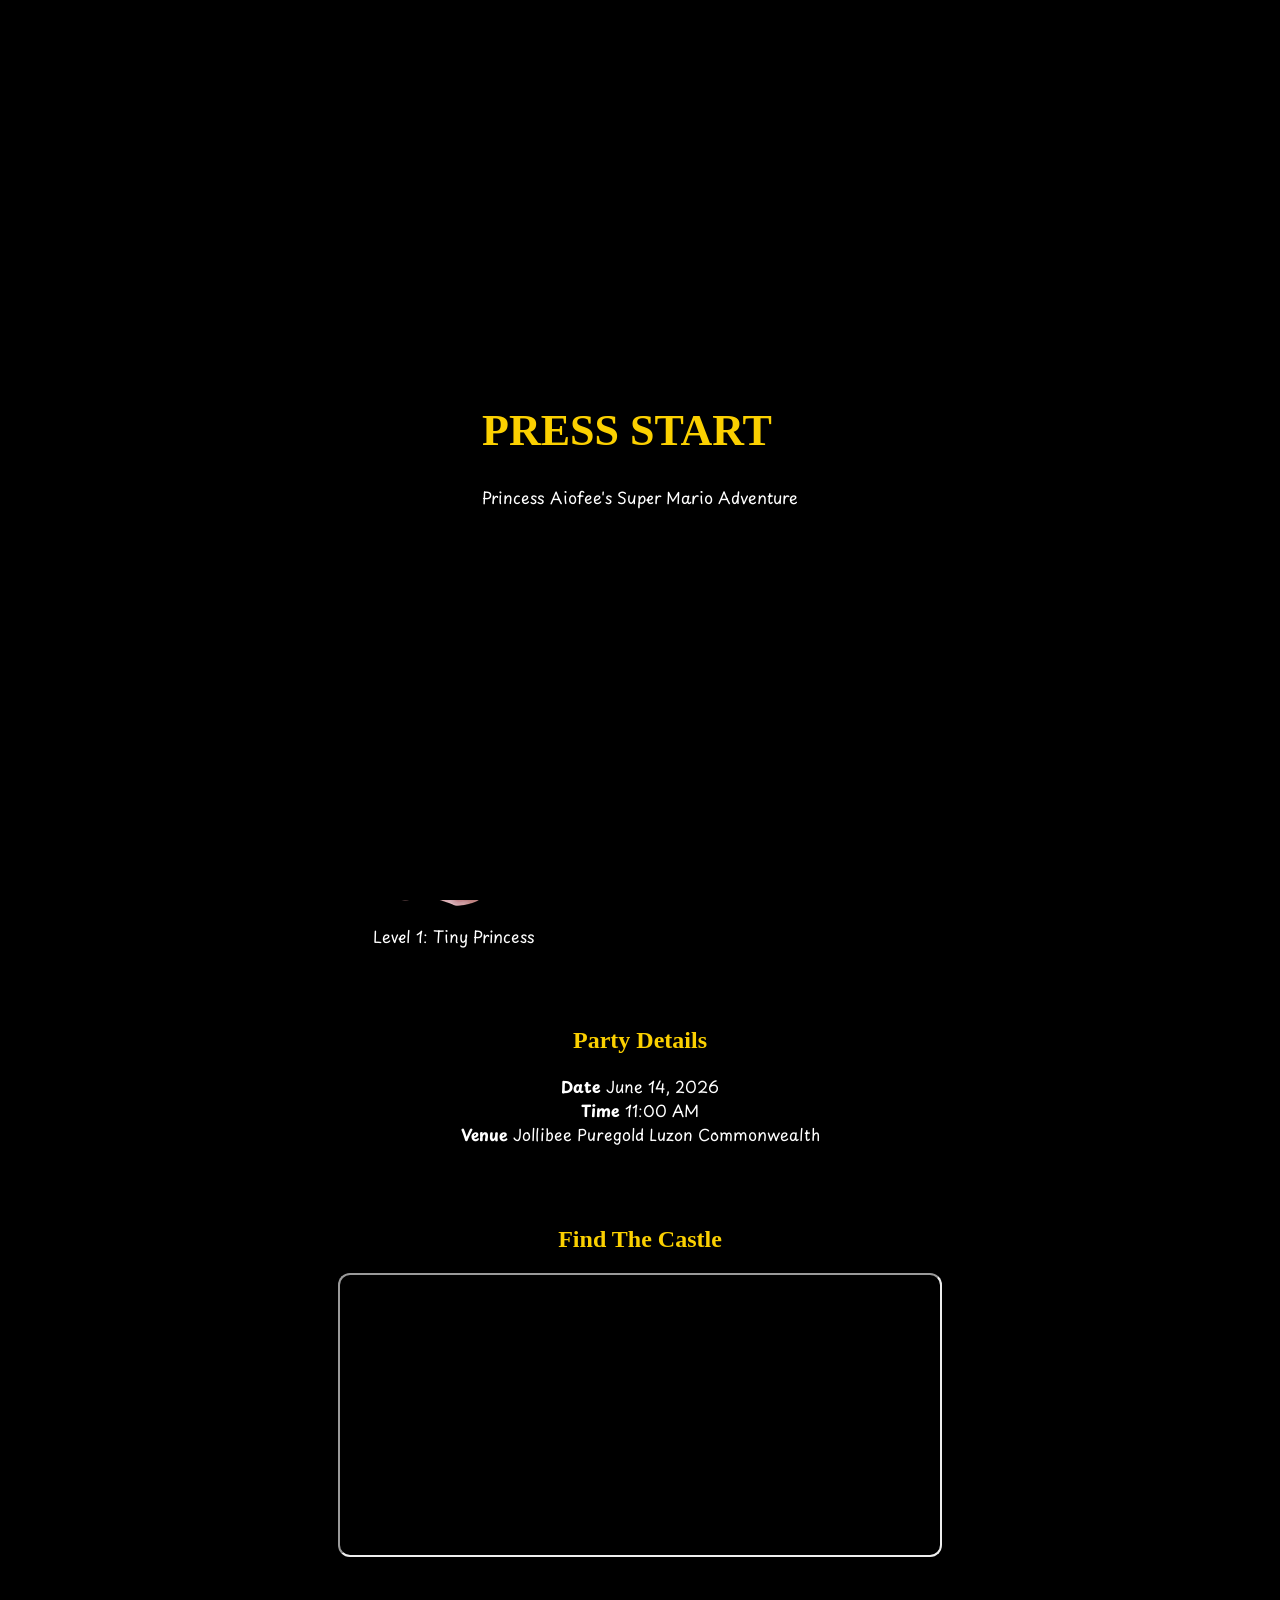
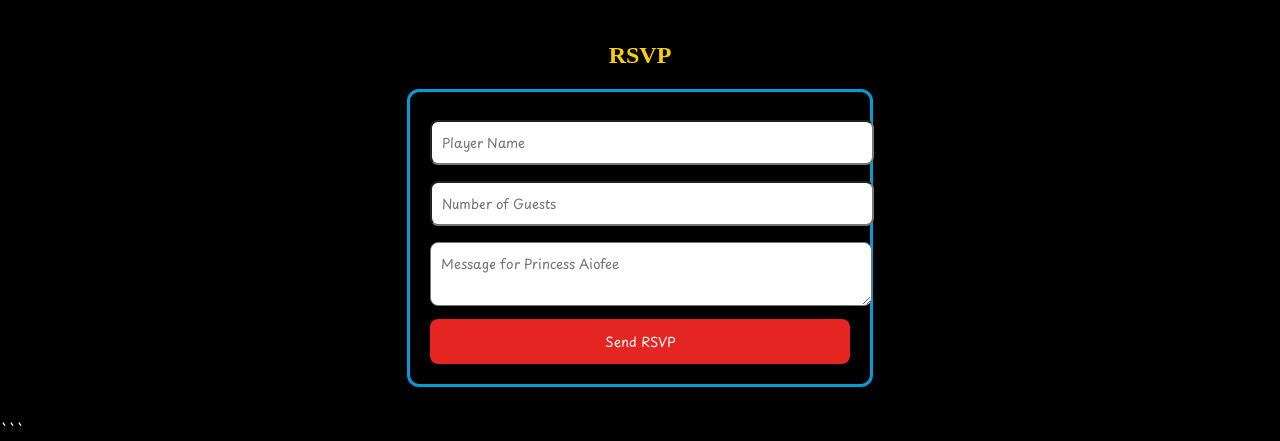
==== index.html @ c80fc833 "Update index.html" ====
<!DOCTYPE html>
<html lang="en">
<head>
  <meta charset="UTF-8" />
  <meta name="viewport" content="width=device-width, initial-scale=1.0" />

  <title>Princess Aiofee Turns 7 | Super Mario Party</title>

  <!-- Mario Font -->
  <link href="https://fonts.cdnfonts.com/css/new-super-mario-font-u" rel="stylesheet">

  <!-- Fun Readable Font -->
  <link href="https://fonts.googleapis.com/css2?family=Playpen+Sans:wght@300;400;500;600;700&display=swap" rel="stylesheet">

  <!-- Main CSS -->
  <link rel="stylesheet" href="style.css">

  <!-- Confetti -->
  <script src="https://cdn.jsdelivr.net/npm/canvas-confetti@1.9.3/dist/confetti.browser.min.js"></script>
</head>

<body>

  <!-- ===================================================== -->
  <!-- PRESS START SCREEN -->
  <!-- ===================================================== -->

  <div id="startScreen">

    <div class="start-container">

      <h1 class="start-title">
        PRESS START
      </h1>

      <p class="start-subtitle">
        Princess Aiofee's Super Mario Adventure
      </p>

    </div>

  </div>

  <!-- ===================================================== -->
  <!-- VIDEO BACKGROUND -->
  <!-- ===================================================== -->

  <video
    id="bgVideo"
    autoplay
    muted
    loop
    playsinline
  >
    <source src="assets/Intro.mp4" type="video/mp4">
  </video>

  <div class="overlay"></div>

  <!-- ===================================================== -->
  <!-- HERO -->
  <!-- ===================================================== -->

  <header class="hero">

    <!-- STICKER -->

    <div class="hero-sticker-wrapper">

      <img
        src="assets/mybirthday.png"
        alt="Princess Aiofee Birthday Sticker"
        class="hero-sticker"
      >

    </div>

    <!-- CONTENT -->

    <div class="hero-content">

      <h1 class="mario-title">

        <span class="title-line">

          <span class="m-red">Princess</span>
          <span class="m-blue">Aiofee</span>
          <span class="m-yellow">is turning</span>

        </span>

        <span class="level-number">7</span>

      </h1>

      <p class="hero-text">
        Another castle? Nope, just another amazing level-up!

        Aiofee is turning 7 and we are throwing a Super Mario celebration.

        Join us as we jump into the fun, collect power-ups, defeat boredom,
        and create unforgettable memories.

        Let's-a-go!
      </p>

    </div>

  </header>

  <!-- ===================================================== -->
  <!-- GALLERY -->
  <!-- ===================================================== -->

  <section class="gallery">

    <h2 class="section-title">
      Princess Aiofee Over the Years
    </h2>

    <div class="image-row">

      <div class="card">

        <img
          src="assets/baby-level.png"
          alt="Baby Aiofee"
        >

        <div class="card-label">
          Level 1: Tiny Princess
        </div>

      </div>

      <div class="card">

        <img
          src="assets/child-level.png"
          alt="Adventure Girl Aiofee"
        >

        <div class="card-label">
          Level 4: Adventure Girl
        </div>

      </div>

      <div class="card">

        <img
          src="assets/princess-level.png"
          alt="Princess Aiofee"
        >

        <div class="card-label">
          Level 7: Princess Aio
        </div>

      </div>

    </div>

  </section>

  <!-- ===================================================== -->
  <!-- DETAILS -->
  <!-- ===================================================== -->

  <section class="details">

    <h2 class="section-title">
      Party Details
    </h2>

    <div class="details-card">

      <div class="detail-item">
        <strong>Date</strong>
        <span>June 14, 2026</span>
      </div>

      <div class="detail-item">
        <strong>Time</strong>
        <span>11:00 AM</span>
      </div>

      <div class="detail-item">
        <strong>Venue</strong>
        <span>Jollibee Puregold Luzon Commonwealth</span>
      </div>

    </div>

  </section>

  <!-- ===================================================== -->
  <!-- MAP -->
  <!-- ===================================================== -->

  <section class="map">

    <h2 class="section-title">
      Find The Castle
    </h2>

    <div class="map-wrapper">

      <iframe
        src="https://www.google.com/maps?q=Jollibee%20Puregold%20Luzon%20Commonwealth&output=embed"
        loading="lazy"
        allowfullscreen
      ></iframe>

    </div>

  </section>

  <!-- ===================================================== -->
  <!-- RSVP -->
  <!-- ===================================================== -->

  <section
    class="rsvp"
    id="rsvpSection"
  >

    <h2 class="section-title">
      RSVP
    </h2>

    <!-- LOCK SCREEN -->

    <div
      id="rsvpLock"
      class="rsvp-lock"
    >

      <div class="lock-title">
        LEVEL LOCKED
      </div>

      <p>
        Reach this level to unlock RSVP.
      </p>

    </div>

    <!-- FORM -->

    <div
      id="rsvpForm"
      class="rsvp-form hidden"
    >

      <input
        type="text"
        placeholder="Player Name"
      >

      <input
        type="number"
        placeholder="Number of Guests"
      >

      <textarea
        placeholder="Message for Princess Aiofee"
      ></textarea>

      <button onclick="submitRSVP()">
        Send RSVP
      </button>

    </div>

    <!-- SUCCESS -->

    <div
      id="victoryScreen"
      class="victory hidden"
    >

      <h3>
        LEVEL COMPLETE!
      </h3>

      <p>
        Thank you for your RSVP.
      </p>

      <p>
        Princess Aiofee can't wait to celebrate with you.
      </p>

    </div>

  </section>

  <!-- ===================================================== -->
  <!-- AUDIO -->
  <!-- ===================================================== -->

  <audio
    id="fanfare"
    preload="auto"
  >
    <source
      src="assets/fanfare_super_mario.mp3"
      type="audio/mpeg"
    >
  </audio>

  <!-- ===================================================== -->
  <!-- SCRIPT -->
  <!-- ===================================================== -->

  <script src="script.js"></script>

</body>
</html>
```
---- style.css ----
:root {
  --red:#E52521;
  --blue:#049CD8;
  --yellow:#FBD000;
  --green:#43B047;
  --black:#000;
}

/* GLOBAL */
body {
  margin: 0;
  font-family: 'Playpen Sans', sans-serif;
  color: white;
  background: black;
}

/* VIDEO */
#bgVideo {
  position: fixed;
  width: 100%;
  height: 100%;
  object-fit: cover;
  z-index: -2;
}

.overlay {
  position: fixed;
  inset: 0;
  background: rgba(0,0,0,0.45);
  z-index: -1;
}

/* =========================
   PRESS START
========================= */
#startScreen {
  position: fixed;
  inset: 0;
  background: black;
  display: flex;
  justify-content: center;
  align-items: center;
  z-index: 9999;
}

#startScreen h1 {
  font-family: 'New Super Mario Font U';
  color: var(--yellow);
  font-size: 44px;
  animation: blink 1s infinite;
}

@keyframes blink {
  50% { opacity: 0.3; }
}

#startScreen.hide {
  animation: fadeOut 0.8s forwards;
}

@keyframes fadeOut {
  to { opacity: 0; visibility: hidden; }
}

/* =========================
   HERO
========================= */
.hero {
  display: flex;
  justify-content: center;
  align-items: center;
  gap: 30px;
  padding: 40px 20px;
  opacity: 0;
}

/* Nintendo-style logo drop */
.hero.show {
  animation: nintendoDrop 1.1s ease-out forwards;
}

@keyframes nintendoDrop {
  0% {
    opacity: 0;
    transform: translateY(-120px) scale(0.7);
  }
  60% {
    opacity: 1;
    transform: translateY(10px) scale(1.05);
  }
  80% {
    transform: translateY(-5px) scale(0.98);
  }
  100% {
    opacity: 1;
    transform: translateY(0) scale(1);
  }
}

.hero-sticker {
  width: 320px;
  max-width: 90%;
  animation: float 3s infinite ease-in-out;
}

@keyframes float {
  50% { transform: translateY(-10px); }
}

.hero-content {
  max-width: 600px;
}

/* =========================
   TITLE
========================= */
.mario-title {
  font-family: 'New Super Mario Font U';
  text-align: center;
}

.title-line {
  display: block;
  font-size: 44px;
}

.level-number {
  display: block;
  font-size: 72px;
  color: var(--yellow);
  text-shadow: 3px 3px 0 #000;

  opacity: 0;
  transform: translateY(20px) scale(0.5);
}

.level-number.show {
  animation: coinJump 0.9s forwards;
}

@keyframes coinJump {
  0% { opacity:0; transform:translateY(30px) scale(0.5); }
  40% { opacity:1; transform:translateY(-25px) scale(1.3); }
  70% { transform:translateY(5px) scale(0.95); }
  100% { transform:translateY(0) scale(1); opacity:1; }
}

/* =========================
   TEXT
========================= */
.hero-text {
  background: rgba(0,0,0,0.4);
  padding: 15px;
  border-radius: 12px;
  border: 3px solid var(--blue);
}

/* =========================
   GALLERY
========================= */
.gallery {
  text-align: center;
  padding: 30px 15px;
}

.section-title {
  font-family: 'New Super Mario Font U';
  color: var(--yellow);
  font-size: 24px;
}

.image-row {
  display: flex;
  justify-content: center;
  gap: 15px;
  flex-wrap: wrap;
}

.card img {
  width: 220px;
  border-radius: 12px;
  box-shadow: 4px 4px 0 #000;
}

/* =========================
   SECTIONS
========================= */
.details, .map, .rsvp {
  text-align: center;
  padding: 30px 15px;
}

.map iframe {
  width: 100%;
  max-width: 600px;
  height: 280px;
  border-radius: 12px;
}

/* =========================
   RSVP
========================= */
.rsvp-lock,
.rsvp-form,
.victory {
  max-width: 420px;
  margin: auto;
  padding: 20px;
  border-radius: 12px;
}

.rsvp-lock {
  background: #000;
  border: 3px solid var(--red);
  font-family: 'New Super Mario Font U';
}

.rsvp-form {
  background: rgba(0,0,0,0.5);
  border: 3px solid var(--blue);
}

.rsvp-form input,
.rsvp-form textarea {
  width: 100%;
  margin: 8px 0;
  padding: 10px;
  border-radius: 8px;
  font-family: 'Playpen Sans';
}

.rsvp-form button {
  background: var(--red);
  color: white;
  border: none;
  padding: 12px;
  width: 100%;
  border-radius: 8px;
  font-family: 'Playpen Sans';
}

.hidden {
  display: none;
}

/* =========================
   MOBILE
========================= */
@media (max-width: 768px) {
  .hero {
    flex-direction: column;
    text-align: center;
  }

  .title-line {
    font-size: 28px;
  }

  .level-number {
    font-size: 52px;
  }

  .card img {
    width: 180px;
  }
}
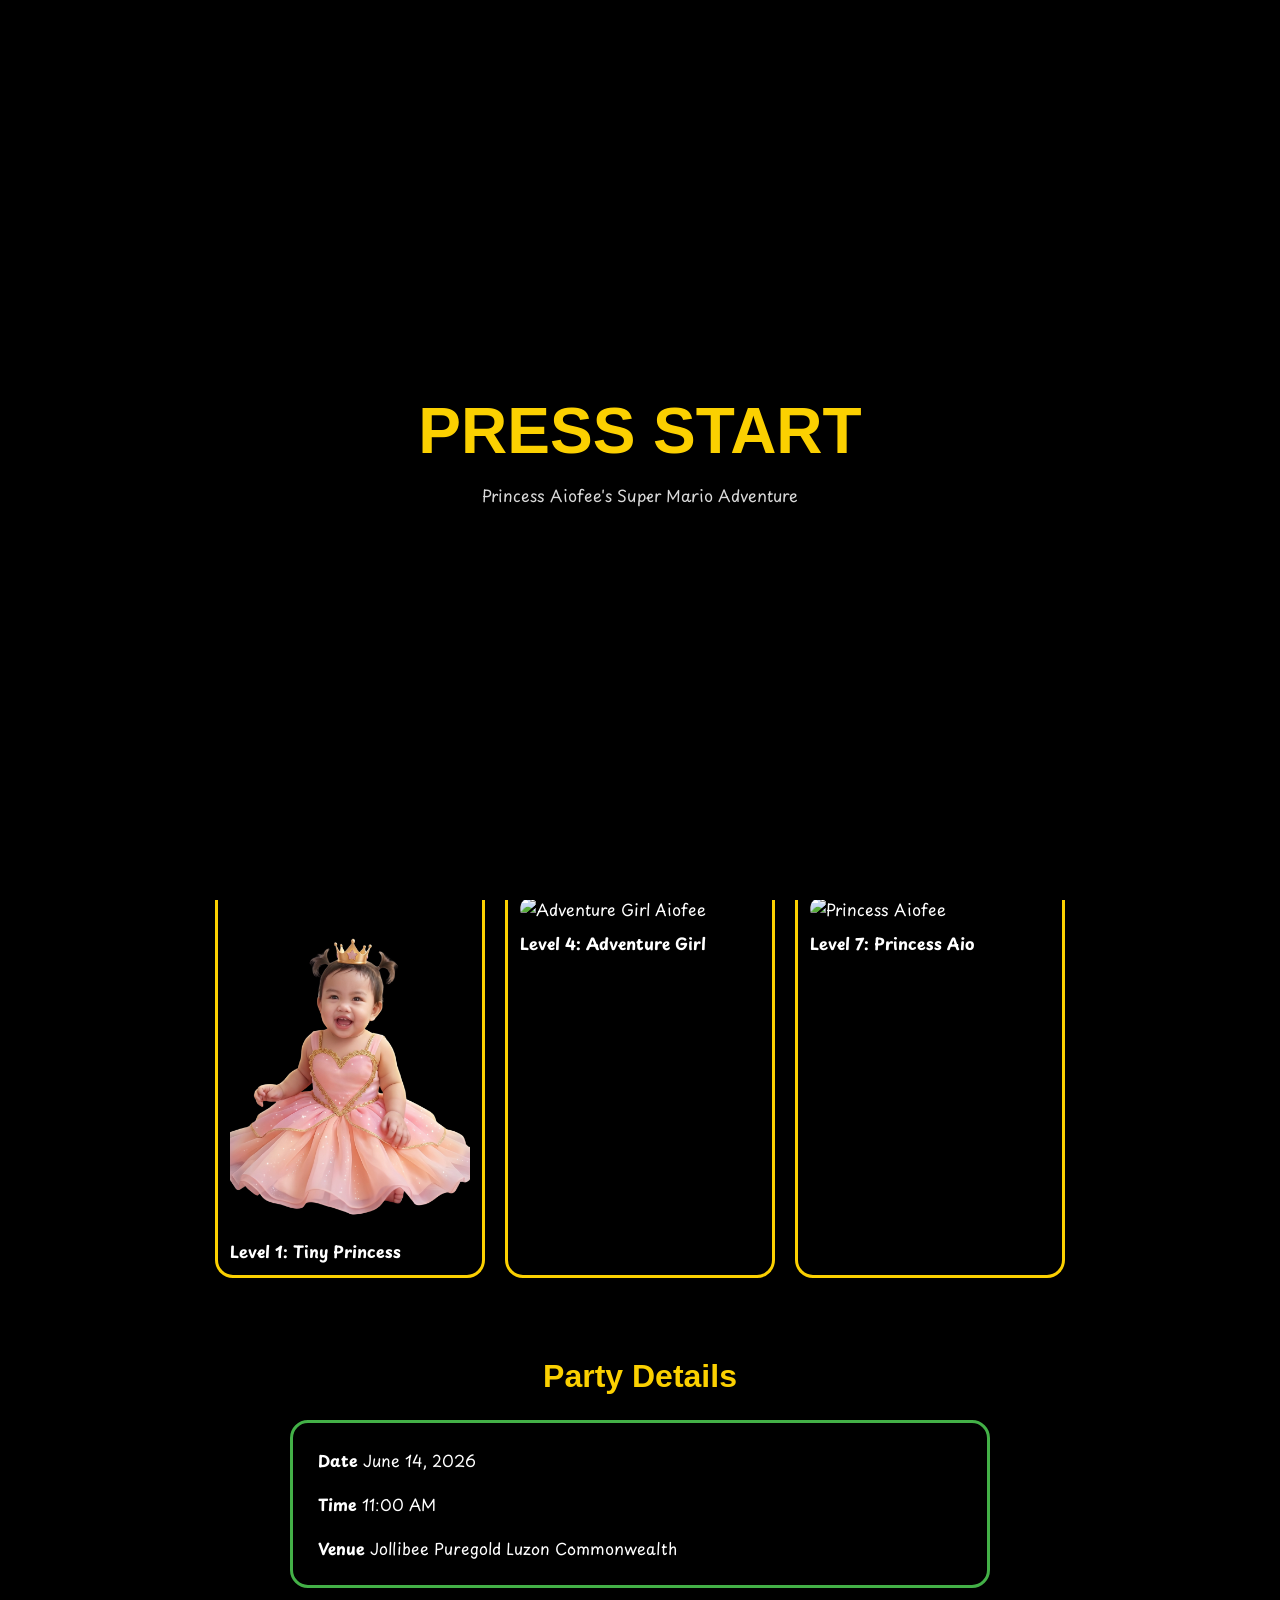
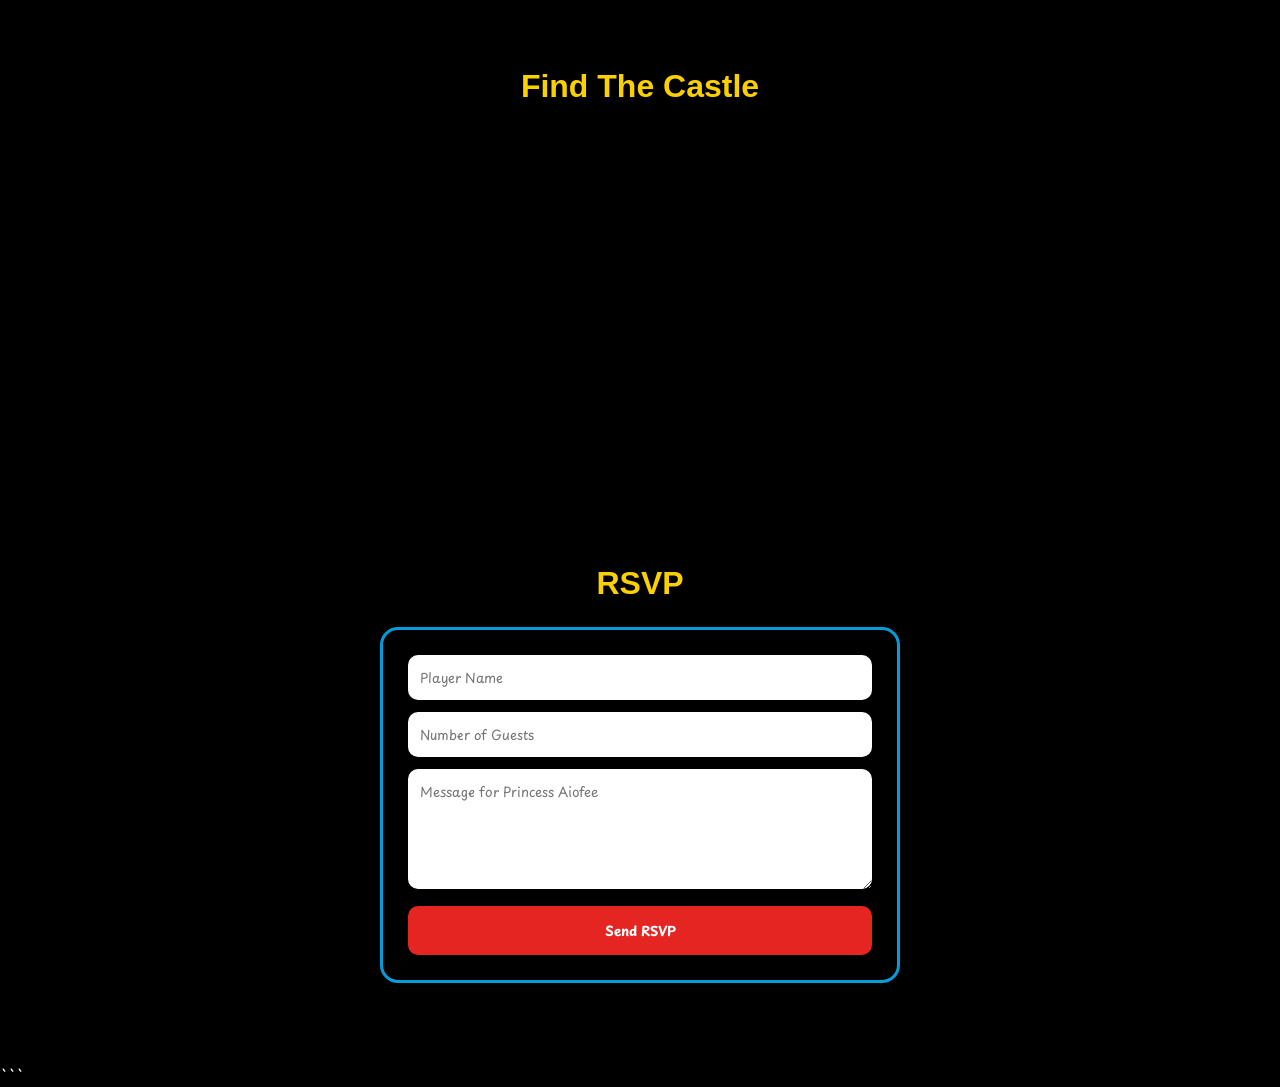
==== commit 1fa8b53e: "Update index.html" ====
--- a/index.html
+++ b/index.html
@@ -300,15 +300,13 @@
   <!-- AUDIO -->
   <!-- ===================================================== -->
 
-  <audio
-    id="fanfare"
-    preload="auto"
-  >
-    <source
-      src="assets/fanfare_super_mario.mp3"
-      type="audio/mpeg"
-    >
-  </audio>
+<audio id="coinSound" preload="auto">
+  <source src="assets/coin.mp3" type="audio/mpeg">
+</audio>
+
+<audio id="fanfare" preload="auto">
+  <source src="assets/fanfare_super_mario.mp3" type="audio/mpeg">
+</audio>
 
   <!-- ===================================================== -->
   <!-- SCRIPT -->
--- a/style.css
+++ b/style.css
@@ -1,266 +1,535 @@
-:root {
+:root{
   --red:#E52521;
   --blue:#049CD8;
   --yellow:#FBD000;
   --green:#43B047;
   --black:#000;
-}
-
-/* GLOBAL */
-body {
-  margin: 0;
-  font-family: 'Playpen Sans', sans-serif;
-  color: white;
-  background: black;
-}
-
-/* VIDEO */
-#bgVideo {
-  position: fixed;
-  width: 100%;
-  height: 100%;
-  object-fit: cover;
-  z-index: -2;
-}
-
-.overlay {
-  position: fixed;
-  inset: 0;
-  background: rgba(0,0,0,0.45);
-  z-index: -1;
-}
-
-/* =========================
+  --white:#fff;
+}
+
+/* =====================================
+   GLOBAL
+===================================== */
+
+*{
+  margin:0;
+  padding:0;
+  box-sizing:border-box;
+}
+
+html{
+  scroll-behavior:smooth;
+}
+
+body{
+  font-family:'Playpen Sans',sans-serif;
+  color:white;
+  background:black;
+  overflow-x:hidden;
+  min-height:100vh;
+}
+
+/* =====================================
+   VIDEO BACKGROUND
+===================================== */
+
+#bgVideo{
+  position:fixed;
+  inset:0;
+  width:100%;
+  height:100%;
+  object-fit:cover;
+  z-index:-3;
+}
+
+.overlay{
+  position:fixed;
+  inset:0;
+  background:rgba(0,0,0,.50);
+  z-index:-2;
+}
+
+/* =====================================
    PRESS START
-========================= */
-#startScreen {
-  position: fixed;
-  inset: 0;
-  background: black;
-  display: flex;
-  justify-content: center;
-  align-items: center;
-  z-index: 9999;
-}
-
-#startScreen h1 {
-  font-family: 'New Super Mario Font U';
-  color: var(--yellow);
-  font-size: 44px;
-  animation: blink 1s infinite;
-}
-
-@keyframes blink {
-  50% { opacity: 0.3; }
-}
-
-#startScreen.hide {
-  animation: fadeOut 0.8s forwards;
-}
-
-@keyframes fadeOut {
-  to { opacity: 0; visibility: hidden; }
-}
-
-/* =========================
+===================================== */
+
+#startScreen{
+  position:fixed;
+  inset:0;
+  background:black;
+  display:flex;
+  justify-content:center;
+  align-items:center;
+  text-align:center;
+  z-index:99999;
+  cursor:pointer;
+}
+
+.start-container{
+  padding:20px;
+}
+
+.start-title{
+  font-family:'New Super Mario Font U',sans-serif;
+  font-size:4rem;
+  color:var(--yellow);
+
+  text-shadow:
+    4px 4px 0 black,
+    8px 8px 0 rgba(0,0,0,.25);
+
+  animation:blink 1s infinite;
+}
+
+.start-subtitle{
+  margin-top:15px;
+  opacity:.85;
+}
+
+@keyframes blink{
+  50%{
+    opacity:.35;
+  }
+}
+
+#startScreen.hide{
+  animation:fadeOut .8s forwards;
+}
+
+@keyframes fadeOut{
+  to{
+    opacity:0;
+    visibility:hidden;
+  }
+}
+
+/* =====================================
    HERO
-========================= */
-.hero {
-  display: flex;
-  justify-content: center;
-  align-items: center;
-  gap: 30px;
-  padding: 40px 20px;
-  opacity: 0;
-}
-
-/* Nintendo-style logo drop */
-.hero.show {
-  animation: nintendoDrop 1.1s ease-out forwards;
-}
-
-@keyframes nintendoDrop {
-  0% {
-    opacity: 0;
-    transform: translateY(-120px) scale(0.7);
-  }
-  60% {
-    opacity: 1;
-    transform: translateY(10px) scale(1.05);
-  }
-  80% {
-    transform: translateY(-5px) scale(0.98);
-  }
-  100% {
-    opacity: 1;
-    transform: translateY(0) scale(1);
-  }
-}
-
-.hero-sticker {
-  width: 320px;
-  max-width: 90%;
-  animation: float 3s infinite ease-in-out;
-}
-
-@keyframes float {
-  50% { transform: translateY(-10px); }
-}
-
-.hero-content {
-  max-width: 600px;
-}
-
-/* =========================
+===================================== */
+
+.hero{
+  max-width:1200px;
+  margin:auto;
+
+  display:flex;
+  align-items:center;
+  justify-content:center;
+
+  gap:20px;
+
+  min-height:90vh;
+
+  padding:20px 20px 0;
+
+  opacity:0;
+}
+
+.hero.show{
+  animation:nintendoDrop 1.2s ease-out forwards;
+}
+
+@keyframes nintendoDrop{
+
+  0%{
+    opacity:0;
+    transform:translateY(-120px) scale(.7);
+  }
+
+  60%{
+    opacity:1;
+    transform:translateY(15px) scale(1.05);
+  }
+
+  80%{
+    transform:translateY(-5px) scale(.98);
+  }
+
+  100%{
+    opacity:1;
+    transform:translateY(0) scale(1);
+  }
+}
+
+.hero-sticker-wrapper{
+  flex:1;
+  display:flex;
+  justify-content:center;
+}
+
+.hero-sticker{
+  width:500px;
+  max-width:95%;
+  display:block;
+
+  animation:float 3s ease-in-out infinite;
+}
+
+@keyframes float{
+  50%{
+    transform:translateY(-12px);
+  }
+}
+
+.hero-content{
+  flex:1;
+  max-width:650px;
+}
+
+/* =====================================
    TITLE
-========================= */
-.mario-title {
-  font-family: 'New Super Mario Font U';
-  text-align: center;
-}
-
-.title-line {
-  display: block;
-  font-size: 44px;
-}
-
-.level-number {
-  display: block;
-  font-size: 72px;
-  color: var(--yellow);
-  text-shadow: 3px 3px 0 #000;
-
-  opacity: 0;
-  transform: translateY(20px) scale(0.5);
-}
-
-.level-number.show {
-  animation: coinJump 0.9s forwards;
-}
-
-@keyframes coinJump {
-  0% { opacity:0; transform:translateY(30px) scale(0.5); }
-  40% { opacity:1; transform:translateY(-25px) scale(1.3); }
-  70% { transform:translateY(5px) scale(0.95); }
-  100% { transform:translateY(0) scale(1); opacity:1; }
-}
-
-/* =========================
-   TEXT
-========================= */
-.hero-text {
-  background: rgba(0,0,0,0.4);
-  padding: 15px;
-  border-radius: 12px;
-  border: 3px solid var(--blue);
-}
-
-/* =========================
+===================================== */
+
+.mario-title{
+  text-align:center;
+  font-family:'New Super Mario Font U',sans-serif;
+}
+
+.title-line{
+  display:block;
+  font-size:52px;
+  line-height:1.1;
+}
+
+.m-red{
+  color:var(--red);
+
+  text-shadow:
+    3px 3px 0 black,
+    6px 6px 0 rgba(0,0,0,.25);
+}
+
+.m-blue{
+  color:var(--blue);
+
+  text-shadow:
+    3px 3px 0 black,
+    6px 6px 0 rgba(0,0,0,.25);
+}
+
+.m-yellow{
+  color:var(--yellow);
+
+  text-shadow:
+    3px 3px 0 black,
+    6px 6px 0 rgba(0,0,0,.25);
+}
+
+.level-number{
+  display:block;
+
+  font-size:100px;
+
+  color:var(--green);
+
+  text-shadow:
+    4px 4px 0 black,
+    8px 8px 0 rgba(0,0,0,.25);
+
+  opacity:0;
+  transform:translateY(30px) scale(.5);
+}
+
+.level-number.show{
+  animation:coinJump .9s forwards;
+}
+
+@keyframes coinJump{
+
+  0%{
+    opacity:0;
+    transform:translateY(40px) scale(.5);
+  }
+
+  40%{
+    opacity:1;
+    transform:translateY(-35px) scale(1.3);
+  }
+
+  70%{
+    transform:translateY(8px) scale(.95);
+  }
+
+  100%{
+    opacity:1;
+    transform:translateY(0) scale(1);
+  }
+}
+
+/* =====================================
+   HERO TEXT
+===================================== */
+
+.hero-text{
+  margin-top:20px;
+
+  background:rgba(0,0,0,.45);
+
+  border:3px solid var(--blue);
+
+  border-radius:18px;
+
+  padding:20px;
+
+  line-height:1.8;
+  font-size:1.05rem;
+}
+
+/* =====================================
+   SECTION TITLES
+===================================== */
+
+.section-title{
+  font-family:'New Super Mario Font U',sans-serif;
+
+  text-align:center;
+
+  color:var(--yellow);
+
+  font-size:2rem;
+
+  margin-bottom:25px;
+
+  text-shadow:
+    3px 3px 0 black;
+}
+
+/* =====================================
    GALLERY
-========================= */
-.gallery {
-  text-align: center;
-  padding: 30px 15px;
-}
-
-.section-title {
-  font-family: 'New Super Mario Font U';
-  color: var(--yellow);
-  font-size: 24px;
-}
-
-.image-row {
-  display: flex;
-  justify-content: center;
-  gap: 15px;
-  flex-wrap: wrap;
-}
-
-.card img {
-  width: 220px;
-  border-radius: 12px;
-  box-shadow: 4px 4px 0 #000;
-}
-
-/* =========================
-   SECTIONS
-========================= */
-.details, .map, .rsvp {
-  text-align: center;
-  padding: 30px 15px;
-}
-
-.map iframe {
-  width: 100%;
-  max-width: 600px;
-  height: 280px;
-  border-radius: 12px;
-}
-
-/* =========================
+===================================== */
+
+.gallery{
+  padding:10px 20px 40px;
+}
+
+.image-row{
+  display:flex;
+  justify-content:center;
+  gap:20px;
+  flex-wrap:wrap;
+}
+
+.card{
+  background:rgba(0,0,0,.45);
+
+  border:3px solid var(--yellow);
+
+  border-radius:18px;
+
+  padding:12px;
+
+  transition:.3s;
+}
+
+.card:hover{
+  transform:translateY(-6px);
+}
+
+.card img{
+  width:240px;
+  max-width:100%;
+
+  border-radius:12px;
+
+  display:block;
+}
+
+.card-label{
+  margin-top:10px;
+  font-weight:700;
+}
+
+/* =====================================
+   DETAILS
+===================================== */
+
+.details{
+  padding:40px 20px;
+}
+
+.details-card{
+  max-width:700px;
+
+  margin:auto;
+
+  background:rgba(0,0,0,.45);
+
+  border:3px solid var(--green);
+
+  border-radius:18px;
+
+  padding:25px;
+}
+
+.detail-item{
+  margin-bottom:20px;
+}
+
+.detail-item:last-child{
+  margin-bottom:0;
+}
+
+/* =====================================
+   MAP
+===================================== */
+
+.map{
+  padding:40px 20px;
+}
+
+.map-wrapper{
+  max-width:900px;
+  margin:auto;
+}
+
+.map iframe{
+  width:100%;
+  height:350px;
+
+  border:none;
+  border-radius:18px;
+}
+
+/* =====================================
    RSVP
-========================= */
+===================================== */
+
+.rsvp{
+  padding:40px 20px 80px;
+}
+
 .rsvp-lock,
 .rsvp-form,
-.victory {
-  max-width: 420px;
-  margin: auto;
-  padding: 20px;
-  border-radius: 12px;
-}
-
-.rsvp-lock {
-  background: #000;
-  border: 3px solid var(--red);
-  font-family: 'New Super Mario Font U';
-}
-
-.rsvp-form {
-  background: rgba(0,0,0,0.5);
-  border: 3px solid var(--blue);
+.victory{
+
+  max-width:520px;
+
+  margin:auto;
+
+  border-radius:18px;
+
+  padding:25px;
+}
+
+.rsvp-lock{
+  background:rgba(0,0,0,.55);
+
+  border:3px solid var(--red);
+
+  text-align:center;
+
+  font-family:'New Super Mario Font U',sans-serif;
+}
+
+.lock-title{
+  font-size:1.5rem;
+}
+
+.rsvp-form{
+  background:rgba(0,0,0,.55);
+
+  border:3px solid var(--blue);
 }
 
 .rsvp-form input,
-.rsvp-form textarea {
-  width: 100%;
-  margin: 8px 0;
-  padding: 10px;
-  border-radius: 8px;
-  font-family: 'Playpen Sans';
-}
-
-.rsvp-form button {
-  background: var(--red);
-  color: white;
-  border: none;
-  padding: 12px;
-  width: 100%;
-  border-radius: 8px;
-  font-family: 'Playpen Sans';
-}
-
-.hidden {
-  display: none;
-}
-
-/* =========================
+.rsvp-form textarea{
+
+  width:100%;
+
+  margin-bottom:12px;
+
+  padding:12px;
+
+  border:none;
+
+  border-radius:10px;
+
+  font-family:'Playpen Sans',sans-serif;
+}
+
+.rsvp-form textarea{
+  min-height:120px;
+  resize:vertical;
+}
+
+.rsvp-form button{
+
+  width:100%;
+
+  padding:14px;
+
+  border:none;
+
+  border-radius:10px;
+
+  background:var(--red);
+
+  color:white;
+
+  font-family:'Playpen Sans',sans-serif;
+  font-weight:700;
+
+  cursor:pointer;
+
+  transition:.2s;
+}
+
+.rsvp-form button:hover{
+  transform:translateY(-2px);
+}
+
+.victory{
+
+  background:rgba(0,0,0,.55);
+
+  border:3px solid var(--green);
+
+  text-align:center;
+}
+
+.hidden{
+  display:none;
+}
+
+/* =====================================
    MOBILE
-========================= */
-@media (max-width: 768px) {
-  .hero {
-    flex-direction: column;
-    text-align: center;
-  }
-
-  .title-line {
-    font-size: 28px;
-  }
-
-  .level-number {
-    font-size: 52px;
-  }
-
-  .card img {
-    width: 180px;
-  }
-}
+===================================== */
+
+@media (max-width:768px){
+
+  .hero{
+    flex-direction:column;
+    text-align:center;
+
+    min-height:auto;
+
+    padding-top:40px;
+  }
+
+  .hero-sticker{
+    width:320px;
+  }
+
+  .title-line{
+    font-size:32px;
+  }
+
+  .level-number{
+    font-size:70px;
+  }
+
+  .card img{
+    width:180px;
+  }
+
+  .start-title{
+    font-size:2.5rem;
+  }
+
+  .map iframe{
+    height:260px;
+  }
+
+  .hero-text{
+    font-size:.95rem;
+  }
+}
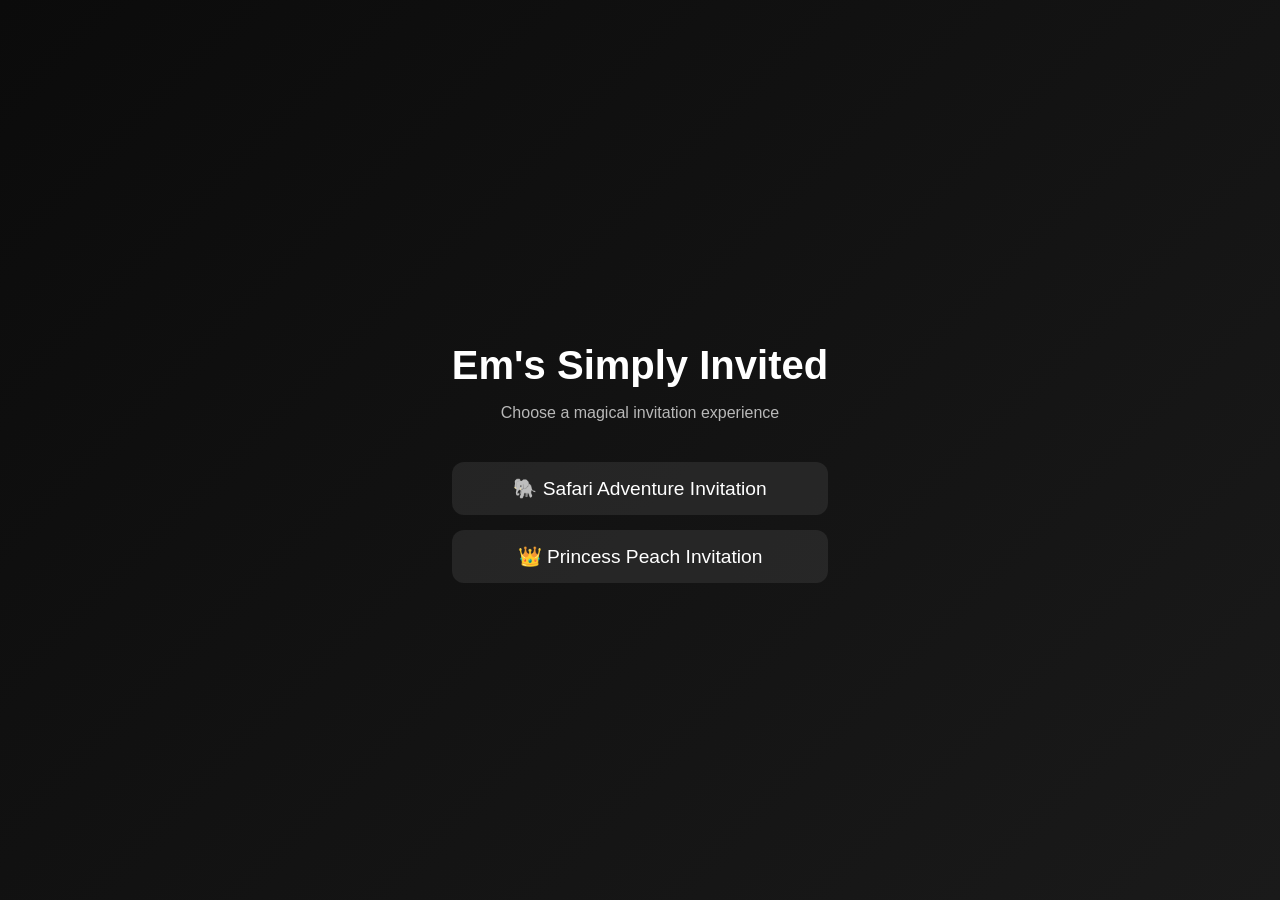
==== commit c955d840: "Update index.html" ====
--- a/index.html
+++ b/index.html
@@ -1,319 +1,83 @@
 <!DOCTYPE html>
 <html lang="en">
 <head>
-  <meta charset="UTF-8" />
-  <meta name="viewport" content="width=device-width, initial-scale=1.0" />
+  <meta charset="UTF-8">
+  <meta name="viewport" content="width=device-width, initial-scale=1.0">
+  <title>Em's Simply Invited</title>
 
-  <title>Princess Aiofee Turns 7 | Super Mario Party</title>
+  <style>
+    body {
+      margin: 0;
+      font-family: Arial;
+      background: linear-gradient(135deg, #0b0b0b, #1a1a1a);
+      color: white;
+      display: flex;
+      justify-content: center;
+      align-items: center;
+      height: 100vh;
+      text-align: center;
+    }
 
-  <!-- Mario Font -->
-  <link href="https://fonts.cdnfonts.com/css/new-super-mario-font-u" rel="stylesheet">
+    .container {
+      max-width: 600px;
+      padding: 20px;
+    }
 
-  <!-- Fun Readable Font -->
-  <link href="https://fonts.googleapis.com/css2?family=Playpen+Sans:wght@300;400;500;600;700&display=swap" rel="stylesheet">
+    h1 {
+      font-size: 2.5rem;
+      margin-bottom: 10px;
+    }
 
-  <!-- Main CSS -->
-  <link rel="stylesheet" href="style.css">
+    p {
+      opacity: 0.7;
+      margin-bottom: 40px;
+    }
 
-  <!-- Confetti -->
-  <script src="https://cdn.jsdelivr.net/npm/canvas-confetti@1.9.3/dist/confetti.browser.min.js"></script>
+    .cards {
+      display: flex;
+      flex-direction: column;
+      gap: 15px;
+    }
+
+    a {
+      display: block;
+      padding: 15px;
+      border-radius: 12px;
+      background: rgba(255,255,255,0.08);
+      color: white;
+      text-decoration: none;
+      font-size: 1.2rem;
+      transition: 0.3s;
+    }
+
+    a:hover {
+      background: rgba(255,255,255,0.2);
+      transform: scale(1.03);
+    }
+  </style>
+
 </head>
 
 <body>
 
-  <!-- ===================================================== -->
-  <!-- PRESS START SCREEN -->
-  <!-- ===================================================== -->
+  <div class="container">
 
-  <div id="startScreen">
+    <h1>Em's Simply Invited</h1>
+    <p>Choose a magical invitation experience</p>
 
-    <div class="start-container">
+    <div class="cards">
 
-      <h1 class="start-title">
-        PRESS START
-      </h1>
+      <a href="/safari/">
+        🐘 Safari Adventure Invitation
+      </a>
 
-      <p class="start-subtitle">
-        Princess Aiofee's Super Mario Adventure
-      </p>
+      <a href="/princess/">
+        👑 Princess Peach Invitation
+      </a>
 
     </div>
 
   </div>
 
-  <!-- ===================================================== -->
-  <!-- VIDEO BACKGROUND -->
-  <!-- ===================================================== -->
-
-  <video
-    id="bgVideo"
-    autoplay
-    muted
-    loop
-    playsinline
-  >
-    <source src="assets/Intro.mp4" type="video/mp4">
-  </video>
-
-  <div class="overlay"></div>
-
-  <!-- ===================================================== -->
-  <!-- HERO -->
-  <!-- ===================================================== -->
-
-  <header class="hero">
-
-    <!-- STICKER -->
-
-    <div class="hero-sticker-wrapper">
-
-      <img
-        src="assets/mybirthday.png"
-        alt="Princess Aiofee Birthday Sticker"
-        class="hero-sticker"
-      >
-
-    </div>
-
-    <!-- CONTENT -->
-
-    <div class="hero-content">
-
-      <h1 class="mario-title">
-
-        <span class="title-line">
-
-          <span class="m-red">Princess</span>
-          <span class="m-blue">Aiofee</span>
-          <span class="m-yellow">is turning</span>
-
-        </span>
-
-        <span class="level-number">7</span>
-
-      </h1>
-
-      <p class="hero-text">
-        Another castle? Nope, just another amazing level-up!
-
-        Aiofee is turning 7 and we are throwing a Super Mario celebration.
-
-        Join us as we jump into the fun, collect power-ups, defeat boredom,
-        and create unforgettable memories.
-
-        Let's-a-go!
-      </p>
-
-    </div>
-
-  </header>
-
-  <!-- ===================================================== -->
-  <!-- GALLERY -->
-  <!-- ===================================================== -->
-
-  <section class="gallery">
-
-    <h2 class="section-title">
-      Princess Aiofee Over the Years
-    </h2>
-
-    <div class="image-row">
-
-      <div class="card">
-
-        <img
-          src="assets/baby-level.png"
-          alt="Baby Aiofee"
-        >
-
-        <div class="card-label">
-          Level 1: Tiny Princess
-        </div>
-
-      </div>
-
-      <div class="card">
-
-        <img
-          src="assets/child-level.png"
-          alt="Adventure Girl Aiofee"
-        >
-
-        <div class="card-label">
-          Level 4: Adventure Girl
-        </div>
-
-      </div>
-
-      <div class="card">
-
-        <img
-          src="assets/princess-level.png"
-          alt="Princess Aiofee"
-        >
-
-        <div class="card-label">
-          Level 7: Princess Aio
-        </div>
-
-      </div>
-
-    </div>
-
-  </section>
-
-  <!-- ===================================================== -->
-  <!-- DETAILS -->
-  <!-- ===================================================== -->
-
-  <section class="details">
-
-    <h2 class="section-title">
-      Party Details
-    </h2>
-
-    <div class="details-card">
-
-      <div class="detail-item">
-        <strong>Date</strong>
-        <span>June 14, 2026</span>
-      </div>
-
-      <div class="detail-item">
-        <strong>Time</strong>
-        <span>11:00 AM</span>
-      </div>
-
-      <div class="detail-item">
-        <strong>Venue</strong>
-        <span>Jollibee Puregold Luzon Commonwealth</span>
-      </div>
-
-    </div>
-
-  </section>
-
-  <!-- ===================================================== -->
-  <!-- MAP -->
-  <!-- ===================================================== -->
-
-  <section class="map">
-
-    <h2 class="section-title">
-      Find The Castle
-    </h2>
-
-    <div class="map-wrapper">
-
-      <iframe
-        src="https://www.google.com/maps?q=Jollibee%20Puregold%20Luzon%20Commonwealth&output=embed"
-        loading="lazy"
-        allowfullscreen
-      ></iframe>
-
-    </div>
-
-  </section>
-
-  <!-- ===================================================== -->
-  <!-- RSVP -->
-  <!-- ===================================================== -->
-
-  <section
-    class="rsvp"
-    id="rsvpSection"
-  >
-
-    <h2 class="section-title">
-      RSVP
-    </h2>
-
-    <!-- LOCK SCREEN -->
-
-    <div
-      id="rsvpLock"
-      class="rsvp-lock"
-    >
-
-      <div class="lock-title">
-        LEVEL LOCKED
-      </div>
-
-      <p>
-        Reach this level to unlock RSVP.
-      </p>
-
-    </div>
-
-    <!-- FORM -->
-
-    <div
-      id="rsvpForm"
-      class="rsvp-form hidden"
-    >
-
-      <input
-        type="text"
-        placeholder="Player Name"
-      >
-
-      <input
-        type="number"
-        placeholder="Number of Guests"
-      >
-
-      <textarea
-        placeholder="Message for Princess Aiofee"
-      ></textarea>
-
-      <button onclick="submitRSVP()">
-        Send RSVP
-      </button>
-
-    </div>
-
-    <!-- SUCCESS -->
-
-    <div
-      id="victoryScreen"
-      class="victory hidden"
-    >
-
-      <h3>
-        LEVEL COMPLETE!
-      </h3>
-
-      <p>
-        Thank you for your RSVP.
-      </p>
-
-      <p>
-        Princess Aiofee can't wait to celebrate with you.
-      </p>
-
-    </div>
-
-  </section>
-
-  <!-- ===================================================== -->
-  <!-- AUDIO -->
-  <!-- ===================================================== -->
-
-<audio id="coinSound" preload="auto">
-  <source src="assets/coin.mp3" type="audio/mpeg">
-</audio>
-
-<audio id="fanfare" preload="auto">
-  <source src="assets/fanfare_super_mario.mp3" type="audio/mpeg">
-</audio>
-
-  <!-- ===================================================== -->
-  <!-- SCRIPT -->
-  <!-- ===================================================== -->
-
-  <script src="script.js"></script>
-
 </body>
 </html>
-```
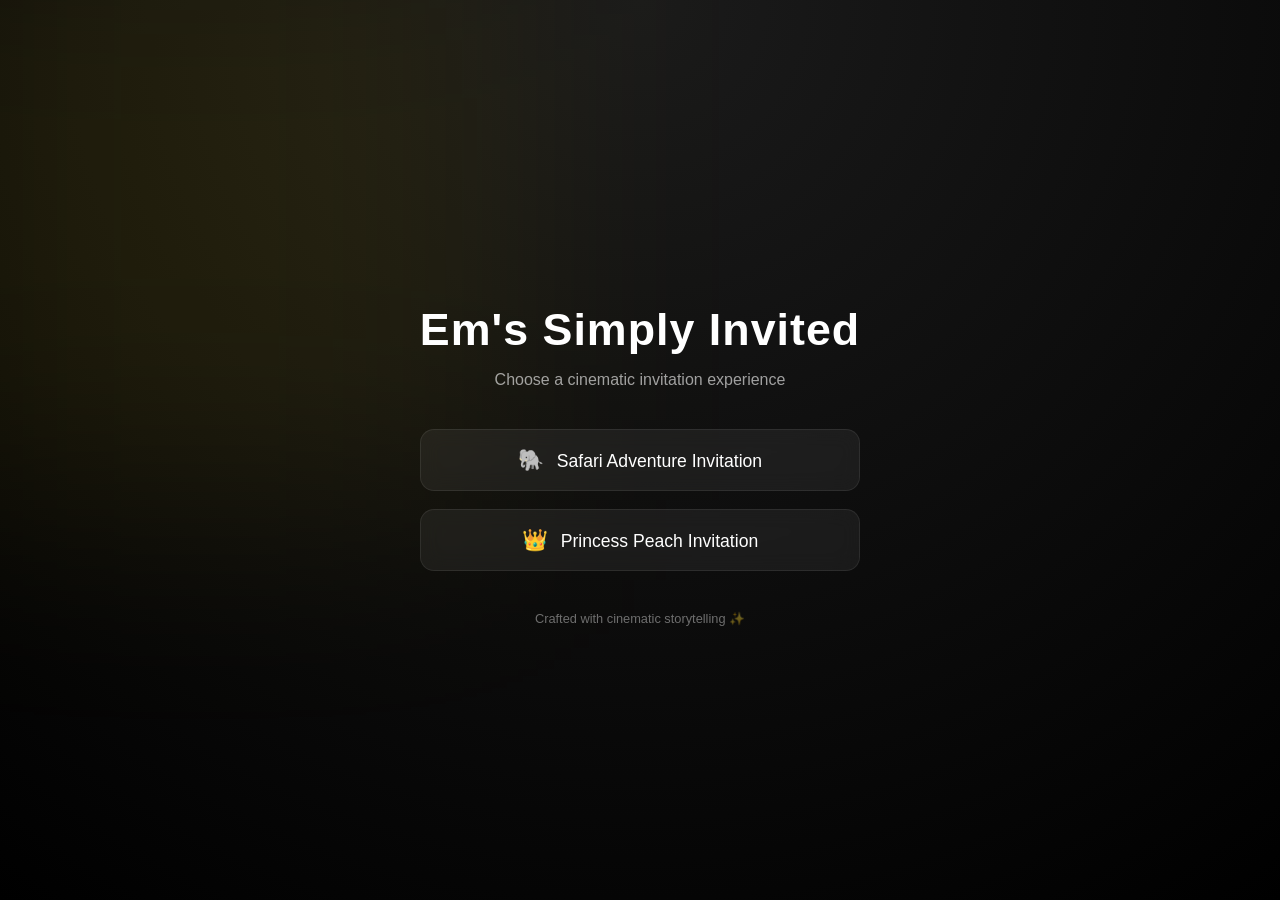
==== commit aa41dce3: "Update index.html" ====
--- a/index.html
+++ b/index.html
@@ -8,51 +8,93 @@
   <style>
     body {
       margin: 0;
-      font-family: Arial;
-      background: linear-gradient(135deg, #0b0b0b, #1a1a1a);
+      font-family: Arial, sans-serif;
+      background: radial-gradient(circle at top, #1b1b1b, #000);
       color: white;
       display: flex;
       justify-content: center;
       align-items: center;
       height: 100vh;
-      text-align: center;
+      overflow: hidden;
+    }
+
+    /* subtle floating glow */
+    body::before {
+      content: "";
+      position: absolute;
+      width: 600px;
+      height: 600px;
+      background: rgba(255, 215, 0, 0.08);
+      filter: blur(120px);
+      top: -100px;
+      left: -100px;
+      animation: floatGlow 8s ease-in-out infinite alternate;
+    }
+
+    @keyframes floatGlow {
+      from { transform: translate(0,0); }
+      to { transform: translate(40px, 60px); }
     }
 
     .container {
-      max-width: 600px;
+      text-align: center;
+      z-index: 2;
+      max-width: 650px;
       padding: 20px;
+      animation: fadeIn 1.2s ease;
+    }
+
+    @keyframes fadeIn {
+      from { opacity: 0; transform: translateY(20px); }
+      to { opacity: 1; transform: translateY(0); }
     }
 
     h1 {
-      font-size: 2.5rem;
+      font-size: 2.8rem;
       margin-bottom: 10px;
+      letter-spacing: 1px;
     }
 
     p {
-      opacity: 0.7;
+      opacity: 0.6;
       margin-bottom: 40px;
     }
 
     .cards {
       display: flex;
       flex-direction: column;
-      gap: 15px;
+      gap: 18px;
     }
 
     a {
       display: block;
-      padding: 15px;
-      border-radius: 12px;
-      background: rgba(255,255,255,0.08);
+      padding: 18px;
+      border-radius: 14px;
+      background: rgba(255,255,255,0.06);
       color: white;
       text-decoration: none;
-      font-size: 1.2rem;
-      transition: 0.3s;
+      font-size: 1.1rem;
+      transition: 0.3s ease;
+      border: 1px solid rgba(255,255,255,0.08);
+      backdrop-filter: blur(10px);
     }
 
     a:hover {
-      background: rgba(255,255,255,0.2);
+      background: rgba(255,255,255,0.12);
       transform: scale(1.03);
+      border-color: rgba(255, 215, 0, 0.4);
+      box-shadow: 0 0 25px rgba(255, 215, 0, 0.15);
+    }
+
+    .emoji {
+      font-size: 1.3rem;
+      margin-right: 8px;
+    }
+
+    footer {
+      margin-top: 40px;
+      font-size: 0.8rem;
+      opacity: 0.4;
     }
   </style>
 
@@ -63,19 +105,23 @@
   <div class="container">
 
     <h1>Em's Simply Invited</h1>
-    <p>Choose a magical invitation experience</p>
+    <p>Choose a cinematic invitation experience</p>
 
     <div class="cards">
 
       <a href="/safari/">
-        🐘 Safari Adventure Invitation
+        <span class="emoji">🐘</span> Safari Adventure Invitation
       </a>
 
       <a href="/princess/">
-        👑 Princess Peach Invitation
+        <span class="emoji">👑</span> Princess Peach Invitation
       </a>
 
     </div>
+
+    <footer>
+      Crafted with cinematic storytelling ✨
+    </footer>
 
   </div>
 
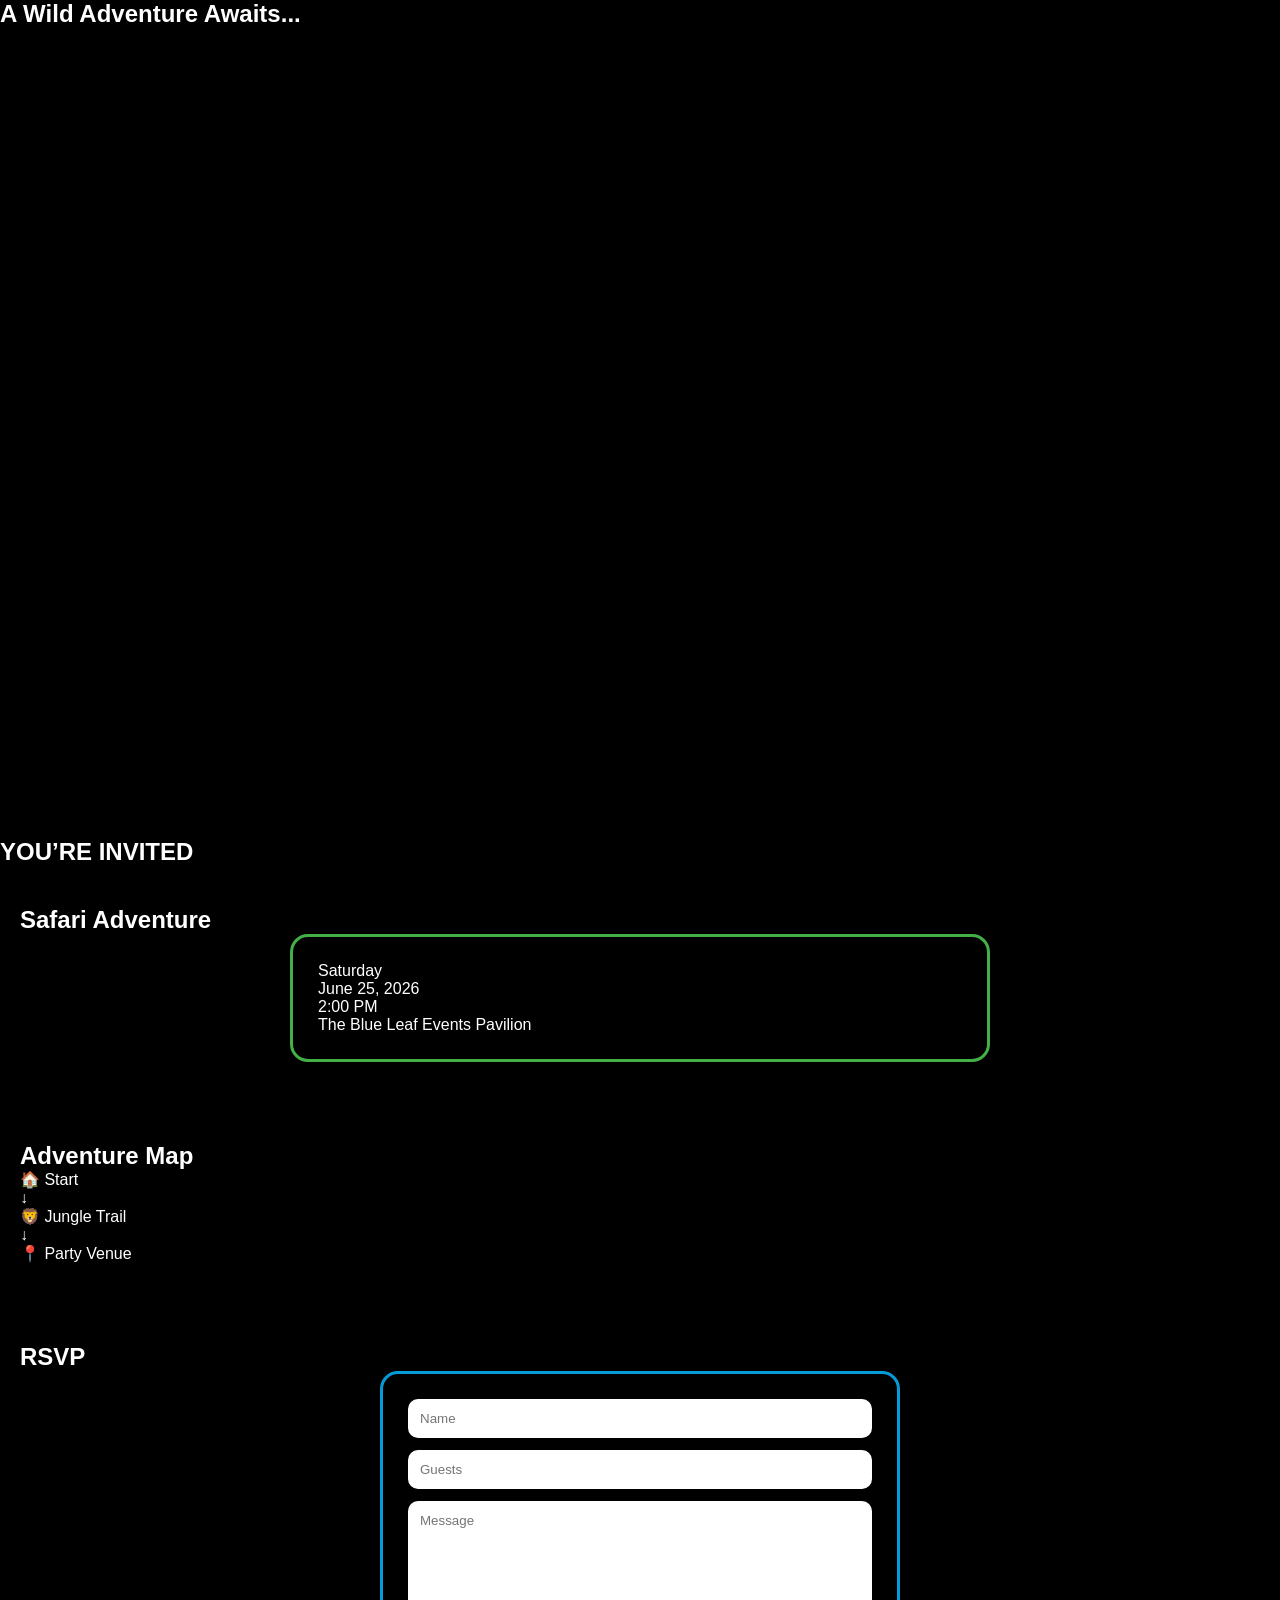
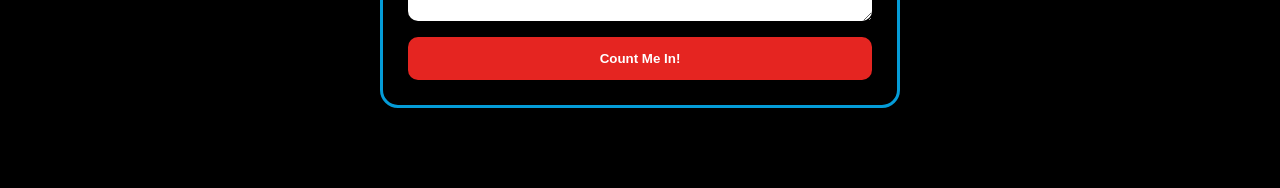
==== commit 77d5053c: "Update index.html" ====
--- a/index.html
+++ b/index.html
@@ -1,129 +1,143 @@
 <!DOCTYPE html>
 <html lang="en">
 <head>
-  <meta charset="UTF-8">
-  <meta name="viewport" content="width=device-width, initial-scale=1.0">
-  <title>Em's Simply Invited</title>
+  <meta charset="UTF-8" />
+  <meta name="viewport" content="width=device-width, initial-scale=1.0"/>
 
-  <style>
-    body {
-      margin: 0;
-      font-family: Arial, sans-serif;
-      background: radial-gradient(circle at top, #1b1b1b, #000);
-      color: white;
-      display: flex;
-      justify-content: center;
-      align-items: center;
-      height: 100vh;
-      overflow: hidden;
-    }
+  <title>Safari Adventure Invitation</title>
 
-    /* subtle floating glow */
-    body::before {
-      content: "";
-      position: absolute;
-      width: 600px;
-      height: 600px;
-      background: rgba(255, 215, 0, 0.08);
-      filter: blur(120px);
-      top: -100px;
-      left: -100px;
-      animation: floatGlow 8s ease-in-out infinite alternate;
-    }
-
-    @keyframes floatGlow {
-      from { transform: translate(0,0); }
-      to { transform: translate(40px, 60px); }
-    }
-
-    .container {
-      text-align: center;
-      z-index: 2;
-      max-width: 650px;
-      padding: 20px;
-      animation: fadeIn 1.2s ease;
-    }
-
-    @keyframes fadeIn {
-      from { opacity: 0; transform: translateY(20px); }
-      to { opacity: 1; transform: translateY(0); }
-    }
-
-    h1 {
-      font-size: 2.8rem;
-      margin-bottom: 10px;
-      letter-spacing: 1px;
-    }
-
-    p {
-      opacity: 0.6;
-      margin-bottom: 40px;
-    }
-
-    .cards {
-      display: flex;
-      flex-direction: column;
-      gap: 18px;
-    }
-
-    a {
-      display: block;
-      padding: 18px;
-      border-radius: 14px;
-      background: rgba(255,255,255,0.06);
-      color: white;
-      text-decoration: none;
-      font-size: 1.1rem;
-      transition: 0.3s ease;
-      border: 1px solid rgba(255,255,255,0.08);
-      backdrop-filter: blur(10px);
-    }
-
-    a:hover {
-      background: rgba(255,255,255,0.12);
-      transform: scale(1.03);
-      border-color: rgba(255, 215, 0, 0.4);
-      box-shadow: 0 0 25px rgba(255, 215, 0, 0.15);
-    }
-
-    .emoji {
-      font-size: 1.3rem;
-      margin-right: 8px;
-    }
-
-    footer {
-      margin-top: 40px;
-      font-size: 0.8rem;
-      opacity: 0.4;
-    }
-  </style>
+  <link rel="stylesheet" href="style.css">
 
 </head>
 
-<body>
+<body class="safari">
 
-  <div class="container">
+  <!-- =========================
+       CINEMATIC BACKGROUND
+  ========================== -->
 
-    <h1>Em's Simply Invited</h1>
-    <p>Choose a cinematic invitation experience</p>
+  <div class="safari-bg"></div>
+  <div class="safari-overlay"></div>
 
-    <div class="cards">
+  <!-- =========================
+       SCREEN 1 - INTRO
+  ========================== -->
 
-      <a href="/safari/">
-        <span class="emoji">🐘</span> Safari Adventure Invitation
-      </a>
+  <section class="safari-screen intro active">
 
-      <a href="/princess/">
-        <span class="emoji">👑</span> Princess Peach Invitation
-      </a>
+    <h1 class="safari-title">
+      A Wild Adventure Awaits...
+    </h1>
+
+  </section>
+
+  <!-- =========================
+       SCREEN 2 - HERO BABY
+  ========================== -->
+
+  <section class="safari-screen hero">
+
+    <div class="safari-animals">
+
+      <img src="/assets/monkey.png" class="animal monkey" />
+      <img src="/assets/giraffe.png" class="animal giraffe" />
+      <img src="/assets/lion.png" class="animal lion" />
+      <img src="/assets/elephant.png" class="animal elephant" />
+      <img src="/assets/parrot.png" class="animal parrot" />
 
     </div>
 
-    <footer>
-      Crafted with cinematic storytelling ✨
-    </footer>
+    <div class="safari-center">
 
-  </div>
+      <img src="/assets/baby.png" class="safari-baby" />
+
+      <h2 class="safari-text">
+        Our Little Explorer<br>
+        is Turning ONE!
+      </h2>
+
+      <button class="safari-btn">
+        Join The Adventure →
+      </button>
+
+    </div>
+
+  </section>
+
+  <!-- =========================
+       SCREEN 3 - JOURNAL
+  ========================== -->
+
+  <section class="safari-screen journal">
+
+    <div class="journal-book"></div>
+
+    <h2 class="journal-text">
+      YOU’RE INVITED
+    </h2>
+
+  </section>
+
+  <!-- =========================
+       SCREEN 4 - DETAILS
+  ========================== -->
+
+  <section class="safari-screen details">
+
+    <h2 class="safari-heading">Safari Adventure</h2>
+
+    <div class="details-card">
+
+      <p>Saturday</p>
+      <p>June 25, 2026</p>
+      <p>2:00 PM</p>
+      <p>The Blue Leaf Events Pavilion</p>
+
+    </div>
+
+  </section>
+
+  <!-- =========================
+       SCREEN 5 - MAP
+  ========================== -->
+
+  <section class="safari-screen map">
+
+    <h2 class="safari-heading">Adventure Map</h2>
+
+    <div class="map-flow">
+      <p>🏠 Start</p>
+      <p>↓</p>
+      <p>🦁 Jungle Trail</p>
+      <p>↓</p>
+      <p>📍 Party Venue</p>
+    </div>
+
+  </section>
+
+  <!-- =========================
+       SCREEN 6 - RSVP
+  ========================== -->
+
+  <section class="safari-screen rsvp">
+
+    <h2 class="safari-heading">RSVP</h2>
+
+    <form class="rsvp-form">
+
+      <input type="text" placeholder="Name" />
+      <input type="number" placeholder="Guests" />
+      <textarea placeholder="Message"></textarea>
+
+      <button type="button">
+        Count Me In!
+      </button>
+
+    </form>
+
+  </section>
+
+  <script src="script.js"></script>
 
 </body>
 </html>
--- a/style.css
+++ b/style.css
@@ -0,0 +1,431 @@
+:root{
+  --red:#E52521;
+  --blue:#049CD8;
+  --yellow:#FBD000;
+  --green:#43B047;
+  --black:#000;
+  --white:#fff;
+}
+
+/* =====================================
+   GLOBAL
+===================================== */
+
+*{
+  margin:0;
+  padding:0;
+  box-sizing:border-box;
+}
+
+html{
+  scroll-behavior:smooth;
+}
+
+body{
+  font-family:'Playpen Sans',sans-serif;
+  color:white;
+  background:black;
+  overflow-x:hidden;
+  min-height:100vh;
+}
+
+/* =====================================
+   VIDEO BACKGROUND
+===================================== */
+
+#bgVideo{
+  position:fixed;
+  inset:0;
+  width:100%;
+  height:100%;
+  object-fit:cover;
+  z-index:-3;
+}
+
+.overlay{
+  position:fixed;
+  inset:0;
+  background:rgba(0,0,0,.50);
+  z-index:-2;
+}
+
+/* =====================================
+   PRESS START
+===================================== */
+
+#startScreen{
+  position:fixed;
+  inset:0;
+  background:black;
+  display:flex;
+  justify-content:center;
+  align-items:center;
+  text-align:center;
+  z-index:99999;
+  cursor:pointer;
+}
+
+.start-container{
+  padding:20px;
+}
+
+.start-title{
+  font-family:'New Super Mario Font U',sans-serif;
+  font-size:4rem;
+  color:var(--yellow);
+  text-shadow:4px 4px 0 #000, 8px 8px 0 rgba(0,0,0,.25);
+  animation:blink 1s infinite;
+}
+
+.start-subtitle{
+  margin-top:15px;
+  opacity:.85;
+}
+
+@keyframes blink{
+  50%{ opacity:.35; }
+}
+
+#startScreen.hide{
+  animation:fadeOut .8s forwards;
+}
+
+@keyframes fadeOut{
+  to{
+    opacity:0;
+    visibility:hidden;
+  }
+}
+
+/* =====================================
+   HERO
+===================================== */
+
+.hero{
+  max-width:1200px;
+  margin:auto;
+  display:flex;
+  align-items:center;
+  justify-content:center;
+  gap:20px;
+  min-height:90vh;
+  padding:20px 20px 0;
+  opacity:0;
+}
+
+.hero.show{
+  animation:nintendoDrop 1.2s ease-out forwards;
+}
+
+@keyframes nintendoDrop{
+  0%{
+    opacity:0;
+    transform:translateY(-120px) scale(.7);
+  }
+  60%{
+    opacity:1;
+    transform:translateY(15px) scale(1.05);
+  }
+  80%{
+    transform:translateY(-5px) scale(.98);
+  }
+  100%{
+    opacity:1;
+    transform:translateY(0) scale(1);
+  }
+}
+
+.hero-sticker-wrapper{
+  flex:1;
+  display:flex;
+  justify-content:center;
+}
+
+.hero-sticker{
+  width:500px;
+  max-width:95%;
+  animation:float 3s ease-in-out infinite;
+}
+
+@keyframes float{
+  50%{ transform:translateY(-12px); }
+}
+
+.hero-content{
+  flex:1;
+  max-width:650px;
+}
+
+/* =====================================
+   TITLE
+===================================== */
+
+.mario-title{
+  text-align:center;
+  font-family:'New Super Mario Font U',sans-serif;
+}
+
+.title-line{
+  display:block;
+  font-size:52px;
+  line-height:1.1;
+}
+
+/* Mario Colors */
+.m-red{ color:var(--red); text-shadow:3px 3px 0 #000,6px 6px 0 rgba(0,0,0,.25); }
+.m-blue{ color:var(--blue); text-shadow:3px 3px 0 #000,6px 6px 0 rgba(0,0,0,.25); }
+.m-yellow{ color:var(--yellow); text-shadow:3px 3px 0 #000,6px 6px 0 rgba(0,0,0,.25); }
+
+.level-number{
+  display:block;
+  font-size:100px;
+  color:var(--green);
+  text-shadow:4px 4px 0 #000,8px 8px 0 rgba(0,0,0,.25);
+  opacity:0;
+  transform:translateY(30px) scale(.5);
+}
+
+/* SINGLE CLEAN ANIMATION (FIXED) */
+.level-number.show{
+  animation:
+    coinJump .9s forwards,
+    coinGlow 2s infinite 1s;
+}
+
+@keyframes coinJump{
+  0%{
+    opacity:0;
+    transform:translateY(40px) scale(.5);
+  }
+  40%{
+    opacity:1;
+    transform:translateY(-35px) scale(1.3);
+  }
+  70%{
+    transform:translateY(8px) scale(.95);
+  }
+  100%{
+    opacity:1;
+    transform:translateY(0) scale(1);
+  }
+}
+
+@keyframes coinGlow{
+  0%{ filter:drop-shadow(0 0 0px #FBD000); }
+  50%{ filter:drop-shadow(0 0 15px #FBD000); }
+  100%{ filter:drop-shadow(0 0 0px #FBD000); }
+}
+
+/* =====================================
+   HERO TEXT
+===================================== */
+
+.hero-text{
+  margin-top:20px;
+  background:rgba(0,0,0,.45);
+  border:3px solid var(--blue);
+  border-radius:18px;
+  padding:20px;
+  line-height:1.8;
+  font-size:1.05rem;
+}
+
+/* =====================================
+   SECTION TITLES
+===================================== */
+
+.section-title{
+  font-family:'New Super Mario Font U',sans-serif;
+  text-align:center;
+  color:var(--yellow);
+  font-size:2rem;
+  margin-bottom:25px;
+  text-shadow:3px 3px 0 #000;
+}
+
+/* =====================================
+   GALLERY
+===================================== */
+
+.gallery{
+  padding:10px 20px 40px;
+}
+
+.image-row{
+  display:flex;
+  justify-content:center;
+  gap:20px;
+  flex-wrap:wrap;
+}
+
+.card{
+  background:rgba(0,0,0,.45);
+  border:3px solid var(--yellow);
+  border-radius:18px;
+  padding:12px;
+  transition:.3s;
+}
+
+.card:hover{
+  transform:translateY(-6px);
+}
+
+.card img{
+  width:240px;
+  max-width:100%;
+  border-radius:12px;
+  display:block;
+}
+
+.card-label{
+  margin-top:10px;
+  font-weight:700;
+}
+
+/* =====================================
+   DETAILS
+===================================== */
+
+.details{
+  padding:40px 20px;
+}
+
+.details-card{
+  max-width:700px;
+  margin:auto;
+  background:rgba(0,0,0,.45);
+  border:3px solid var(--green);
+  border-radius:18px;
+  padding:25px;
+}
+
+/* =====================================
+   MAP
+===================================== */
+
+.map{
+  padding:40px 20px;
+}
+
+.map-wrapper{
+  max-width:900px;
+  margin:auto;
+}
+
+.map iframe{
+  width:100%;
+  height:350px;
+  border:none;
+  border-radius:18px;
+}
+
+/* =====================================
+   RSVP
+===================================== */
+
+.rsvp{
+  padding:40px 20px 80px;
+}
+
+.rsvp-lock,
+.rsvp-form,
+.victory{
+  max-width:520px;
+  margin:auto;
+  border-radius:18px;
+  padding:25px;
+}
+
+.rsvp-lock{
+  background:rgba(0,0,0,.55);
+  border:3px solid var(--red);
+  text-align:center;
+  font-family:'New Super Mario Font U',sans-serif;
+}
+
+.lock-title{
+  font-size:1.5rem;
+}
+
+.rsvp-form{
+  background:rgba(0,0,0,.55);
+  border:3px solid var(--blue);
+}
+
+.rsvp-form input,
+.rsvp-form textarea{
+  width:100%;
+  margin-bottom:12px;
+  padding:12px;
+  border:none;
+  border-radius:10px;
+  font-family:'Playpen Sans',sans-serif;
+}
+
+.rsvp-form textarea{
+  min-height:120px;
+  resize:vertical;
+}
+
+.rsvp-form button{
+  width:100%;
+  padding:14px;
+  border:none;
+  border-radius:10px;
+  background:var(--red);
+  color:white;
+  font-weight:700;
+  cursor:pointer;
+}
+
+.victory{
+  background:rgba(0,0,0,.55);
+  border:3px solid var(--green);
+  text-align:center;
+}
+
+.hidden{
+  display:none;
+}
+
+/* =====================================
+   MOBILE
+===================================== */
+
+@media (max-width:768px){
+
+  .hero{
+    flex-direction:column;
+    text-align:center;
+    min-height:auto;
+    padding-top:40px;
+  }
+
+  .hero-sticker{
+    width:320px;
+  }
+
+  .title-line{
+    font-size:32px;
+  }
+
+  .level-number{
+    font-size:70px;
+  }
+
+  .card img{
+    width:180px;
+  }
+
+  .start-title{
+    font-size:2.5rem;
+  }
+
+  .map iframe{
+    height:260px;
+  }
+
+  .hero-text{
+    font-size:.95rem;
+  }
+}
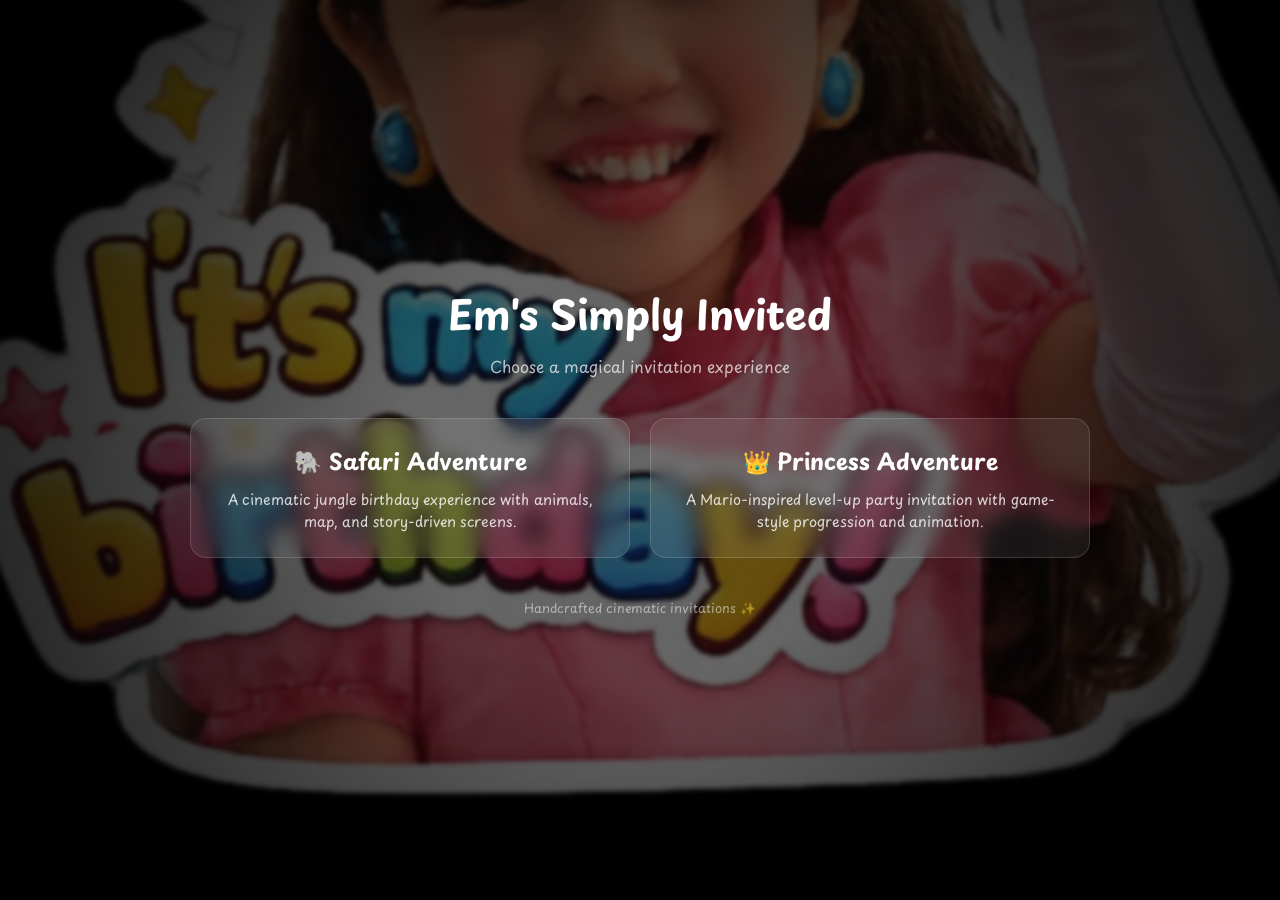
==== commit 79027a62: "Update index.html" ====
--- a/index.html
+++ b/index.html
@@ -3,141 +3,173 @@
 <head>
   <meta charset="UTF-8" />
   <meta name="viewport" content="width=device-width, initial-scale=1.0"/>
+  <title>Em's Simply Invited</title>
 
-  <title>Safari Adventure Invitation</title>
+  <link href="https://fonts.googleapis.com/css2?family=Playpen+Sans:wght@300;400;600;700&display=swap" rel="stylesheet">
 
-  <link rel="stylesheet" href="style.css">
+  <style>
+    :root{
+      --glass: rgba(255,255,255,0.08);
+      --border: rgba(255,255,255,0.15);
+      --gold: #ffd700;
+    }
 
+    *{
+      margin:0;
+      padding:0;
+      box-sizing:border-box;
+    }
+
+    body{
+      font-family:'Playpen Sans', sans-serif;
+      background:black;
+      color:white;
+      overflow-x:hidden;
+    }
+
+    /* =========================
+       BACKGROUND CINEMATIC LAYER
+    ========================== */
+
+    .bg{
+      position:fixed;
+      inset:0;
+      background:url("/assets/mybirthday.png") center/cover no-repeat;
+      filter:brightness(0.4) blur(2px);
+      transform:scale(1.1);
+      z-index:-2;
+    }
+
+    .overlay{
+      position:fixed;
+      inset:0;
+      background:radial-gradient(circle, transparent 30%, rgba(0,0,0,0.8));
+      z-index:-1;
+    }
+
+    /* =========================
+       MAIN CONTAINER
+    ========================== */
+
+    .container{
+      min-height:100vh;
+      display:flex;
+      flex-direction:column;
+      align-items:center;
+      justify-content:center;
+      text-align:center;
+      padding:40px 20px;
+    }
+
+    h1{
+      font-size:2.5rem;
+      margin-bottom:10px;
+    }
+
+    p{
+      opacity:0.7;
+      margin-bottom:40px;
+    }
+
+    /* =========================
+       INVITE CARDS
+    ========================== */
+
+    .grid{
+      display:grid;
+      grid-template-columns:repeat(auto-fit, minmax(240px, 1fr));
+      gap:20px;
+      width:100%;
+      max-width:900px;
+    }
+
+    .card{
+      background:var(--glass);
+      border:1px solid var(--border);
+      border-radius:16px;
+      padding:25px;
+      text-decoration:none;
+      color:white;
+      transition:0.4s ease;
+      backdrop-filter: blur(10px);
+      position:relative;
+      overflow:hidden;
+    }
+
+    .card:hover{
+      transform:translateY(-8px) scale(1.02);
+      border-color:var(--gold);
+      box-shadow:0 10px 40px rgba(0,0,0,0.5);
+    }
+
+    .card h2{
+      font-size:1.4rem;
+      margin-bottom:10px;
+    }
+
+    .card p{
+      font-size:0.9rem;
+      opacity:0.8;
+      margin-bottom:0;
+    }
+
+    /* glow accent */
+    .card::after{
+      content:"";
+      position:absolute;
+      inset:-50%;
+      background:radial-gradient(circle, rgba(255,215,0,0.12), transparent 60%);
+      transform:rotate(25deg);
+      opacity:0;
+      transition:0.4s;
+    }
+
+    .card:hover::after{
+      opacity:1;
+    }
+
+    /* =========================
+       FOOTER TAG
+    ========================== */
+
+    .tag{
+      margin-top:40px;
+      font-size:0.8rem;
+      opacity:0.5;
+    }
+
+  </style>
 </head>
 
-<body class="safari">
+<body>
 
-  <!-- =========================
-       CINEMATIC BACKGROUND
-  ========================== -->
+  <div class="bg"></div>
+  <div class="overlay"></div>
 
-  <div class="safari-bg"></div>
-  <div class="safari-overlay"></div>
+  <div class="container">
 
-  <!-- =========================
-       SCREEN 1 - INTRO
-  ========================== -->
+    <h1>Em's Simply Invited</h1>
+    <p>Choose a magical invitation experience</p>
 
-  <section class="safari-screen intro active">
+    <div class="grid">
 
-    <h1 class="safari-title">
-      A Wild Adventure Awaits...
-    </h1>
+      <a class="card" href="/safari/">
+        <h2>🐘 Safari Adventure</h2>
+        <p>A cinematic jungle birthday experience with animals, map, and story-driven screens.</p>
+      </a>
 
-  </section>
-
-  <!-- =========================
-       SCREEN 2 - HERO BABY
-  ========================== -->
-
-  <section class="safari-screen hero">
-
-    <div class="safari-animals">
-
-      <img src="/assets/monkey.png" class="animal monkey" />
-      <img src="/assets/giraffe.png" class="animal giraffe" />
-      <img src="/assets/lion.png" class="animal lion" />
-      <img src="/assets/elephant.png" class="animal elephant" />
-      <img src="/assets/parrot.png" class="animal parrot" />
+      <a class="card" href="/princess/">
+        <h2>👑 Princess Adventure</h2>
+        <p>A Mario-inspired level-up party invitation with game-style progression and animation.</p>
+      </a>
 
     </div>
 
-    <div class="safari-center">
-
-      <img src="/assets/baby.png" class="safari-baby" />
-
-      <h2 class="safari-text">
-        Our Little Explorer<br>
-        is Turning ONE!
-      </h2>
-
-      <button class="safari-btn">
-        Join The Adventure →
-      </button>
-
+    <div class="tag">
+      Handcrafted cinematic invitations ✨
     </div>
 
-  </section>
-
-  <!-- =========================
-       SCREEN 3 - JOURNAL
-  ========================== -->
-
-  <section class="safari-screen journal">
-
-    <div class="journal-book"></div>
-
-    <h2 class="journal-text">
-      YOU’RE INVITED
-    </h2>
-
-  </section>
-
-  <!-- =========================
-       SCREEN 4 - DETAILS
-  ========================== -->
-
-  <section class="safari-screen details">
-
-    <h2 class="safari-heading">Safari Adventure</h2>
-
-    <div class="details-card">
-
-      <p>Saturday</p>
-      <p>June 25, 2026</p>
-      <p>2:00 PM</p>
-      <p>The Blue Leaf Events Pavilion</p>
-
-    </div>
-
-  </section>
-
-  <!-- =========================
-       SCREEN 5 - MAP
-  ========================== -->
-
-  <section class="safari-screen map">
-
-    <h2 class="safari-heading">Adventure Map</h2>
-
-    <div class="map-flow">
-      <p>🏠 Start</p>
-      <p>↓</p>
-      <p>🦁 Jungle Trail</p>
-      <p>↓</p>
-      <p>📍 Party Venue</p>
-    </div>
-
-  </section>
-
-  <!-- =========================
-       SCREEN 6 - RSVP
-  ========================== -->
-
-  <section class="safari-screen rsvp">
-
-    <h2 class="safari-heading">RSVP</h2>
-
-    <form class="rsvp-form">
-
-      <input type="text" placeholder="Name" />
-      <input type="number" placeholder="Guests" />
-      <textarea placeholder="Message"></textarea>
-
-      <button type="button">
-        Count Me In!
-      </button>
-
-    </form>
-
-  </section>
-
-  <script src="script.js"></script>
+  </div>
 
 </body>
 </html>
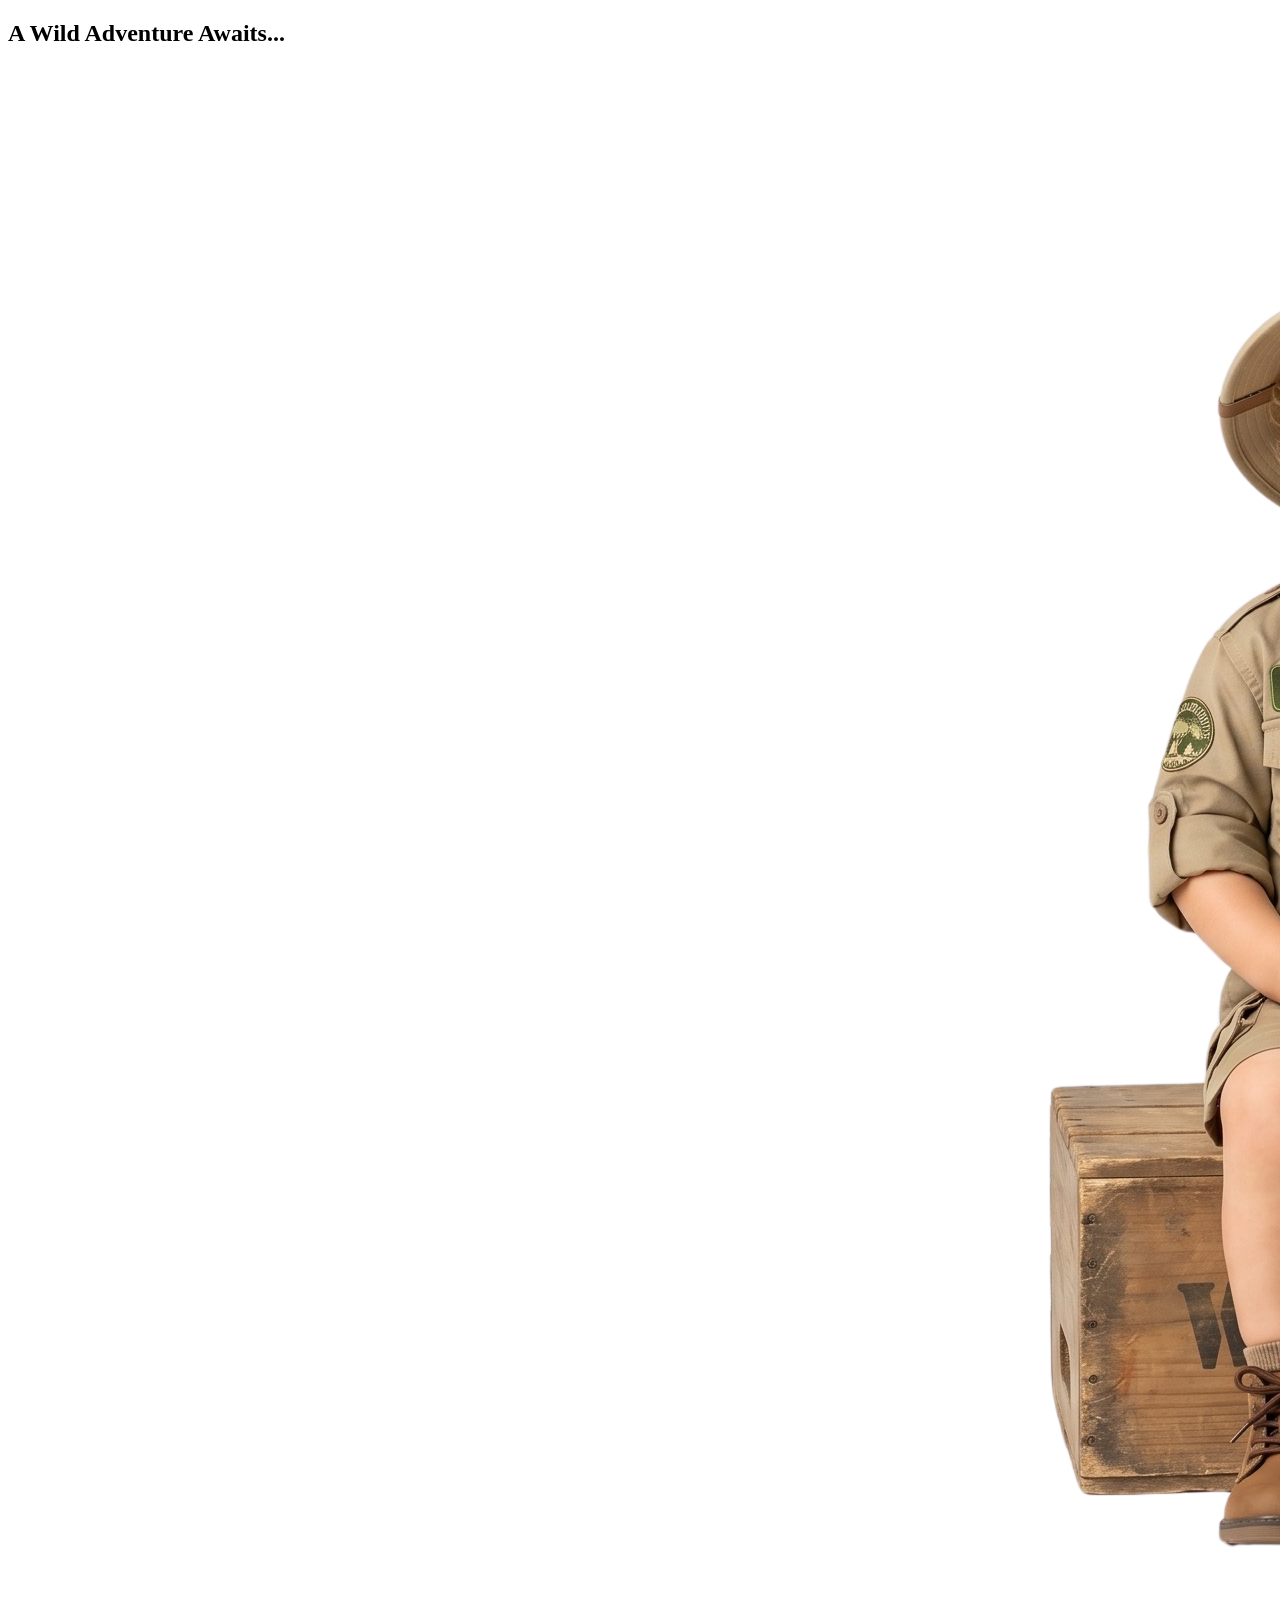
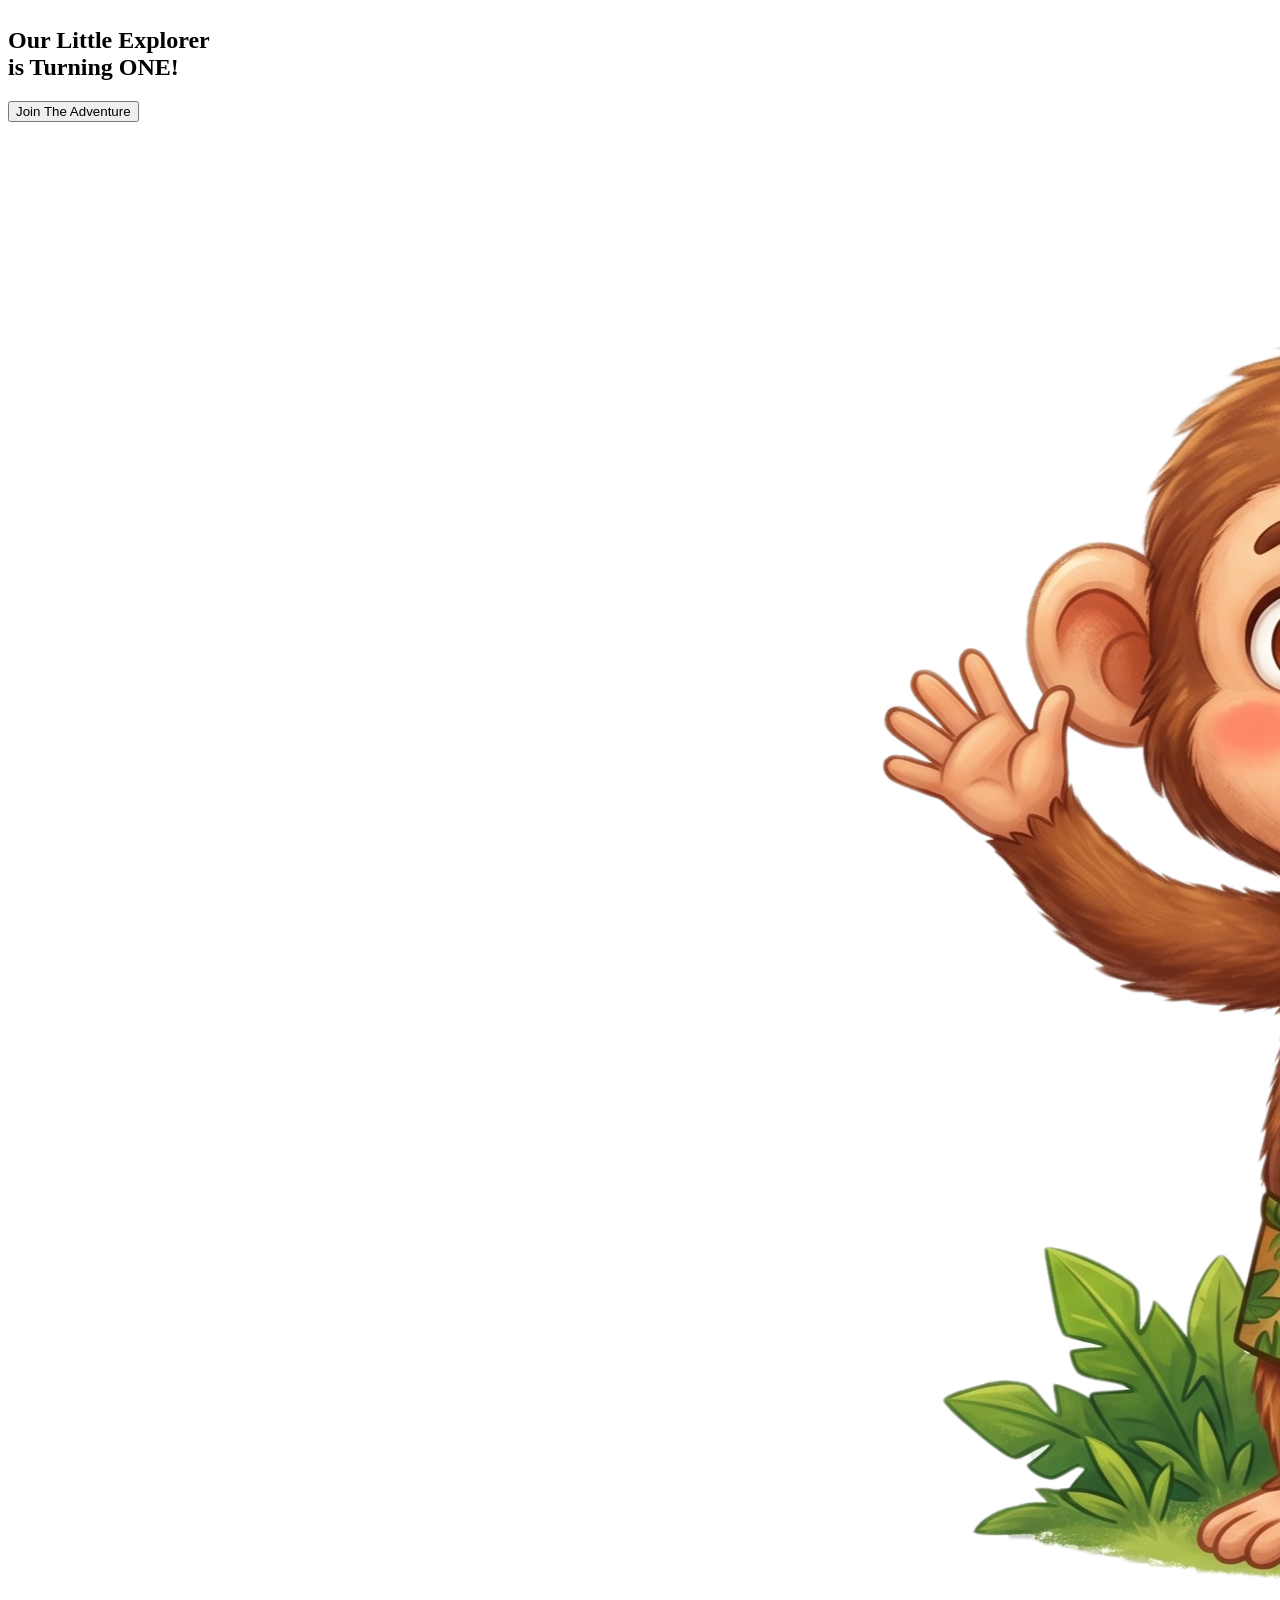
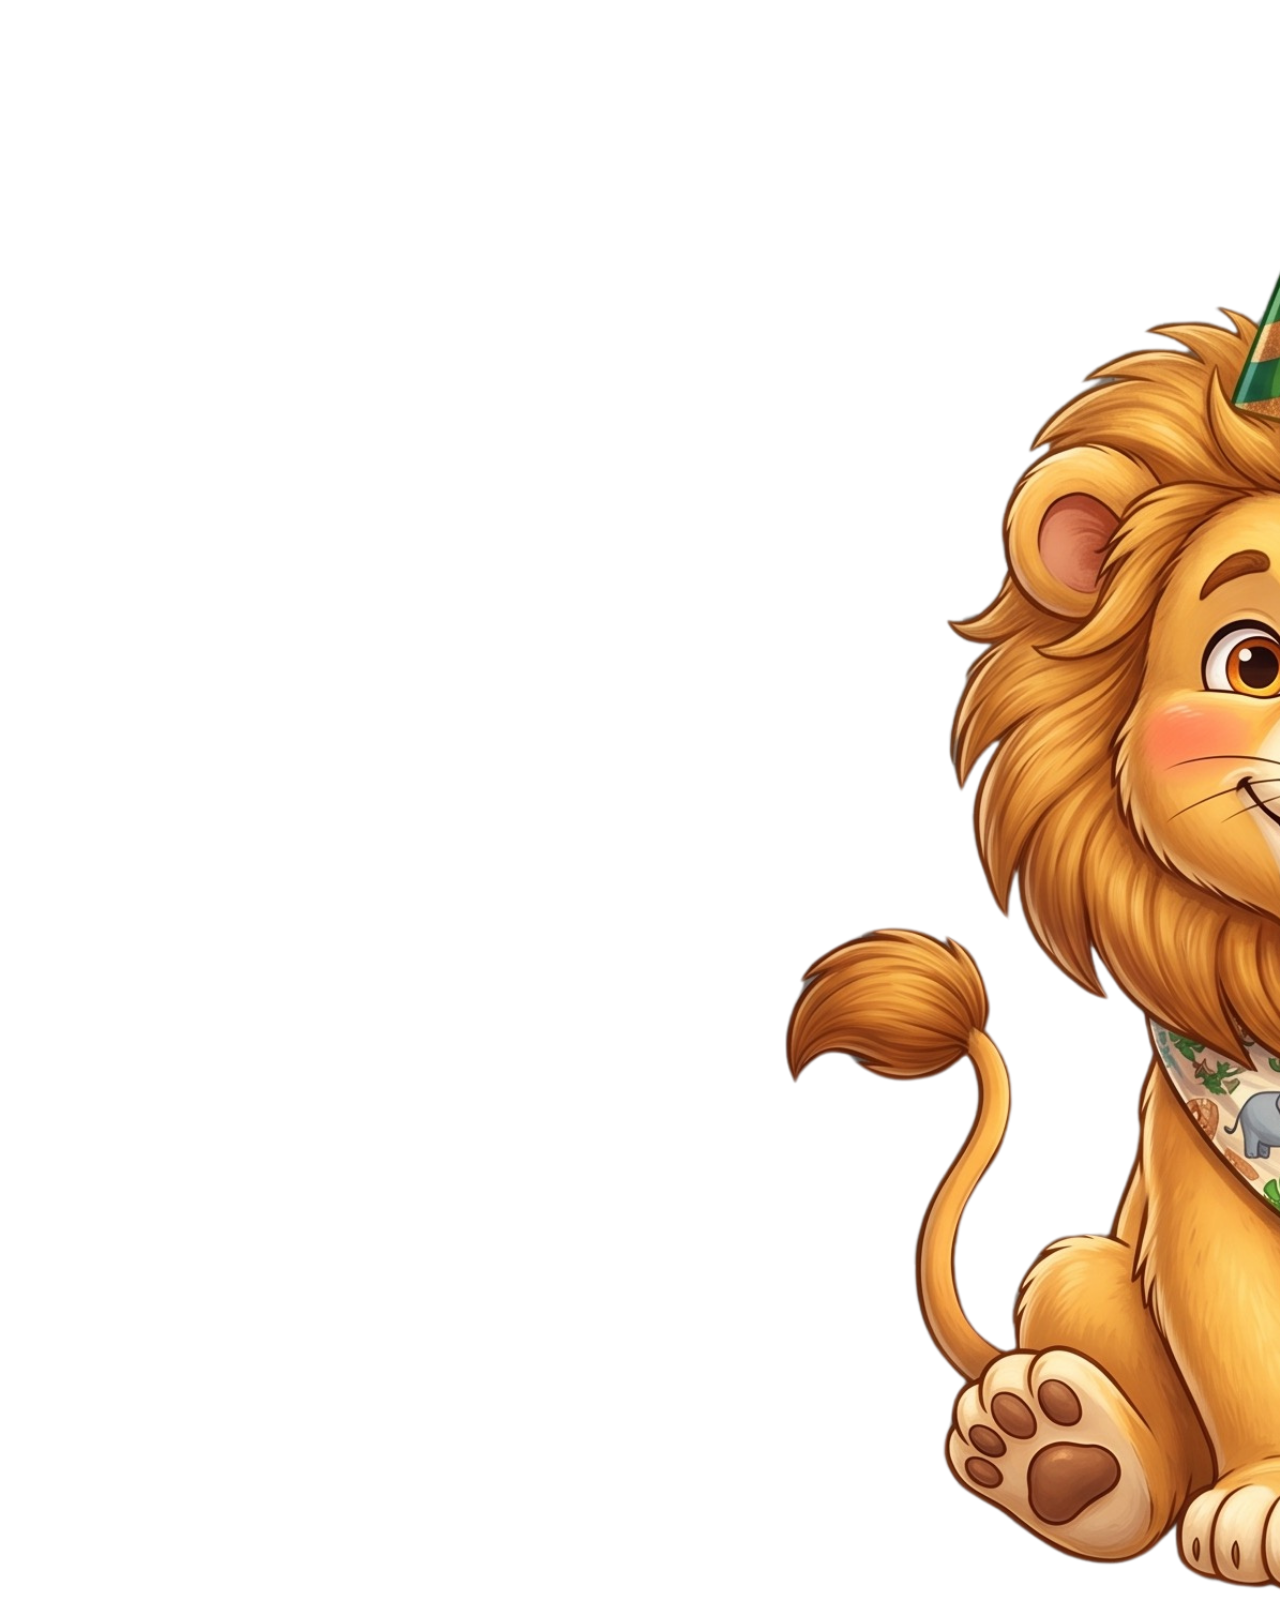
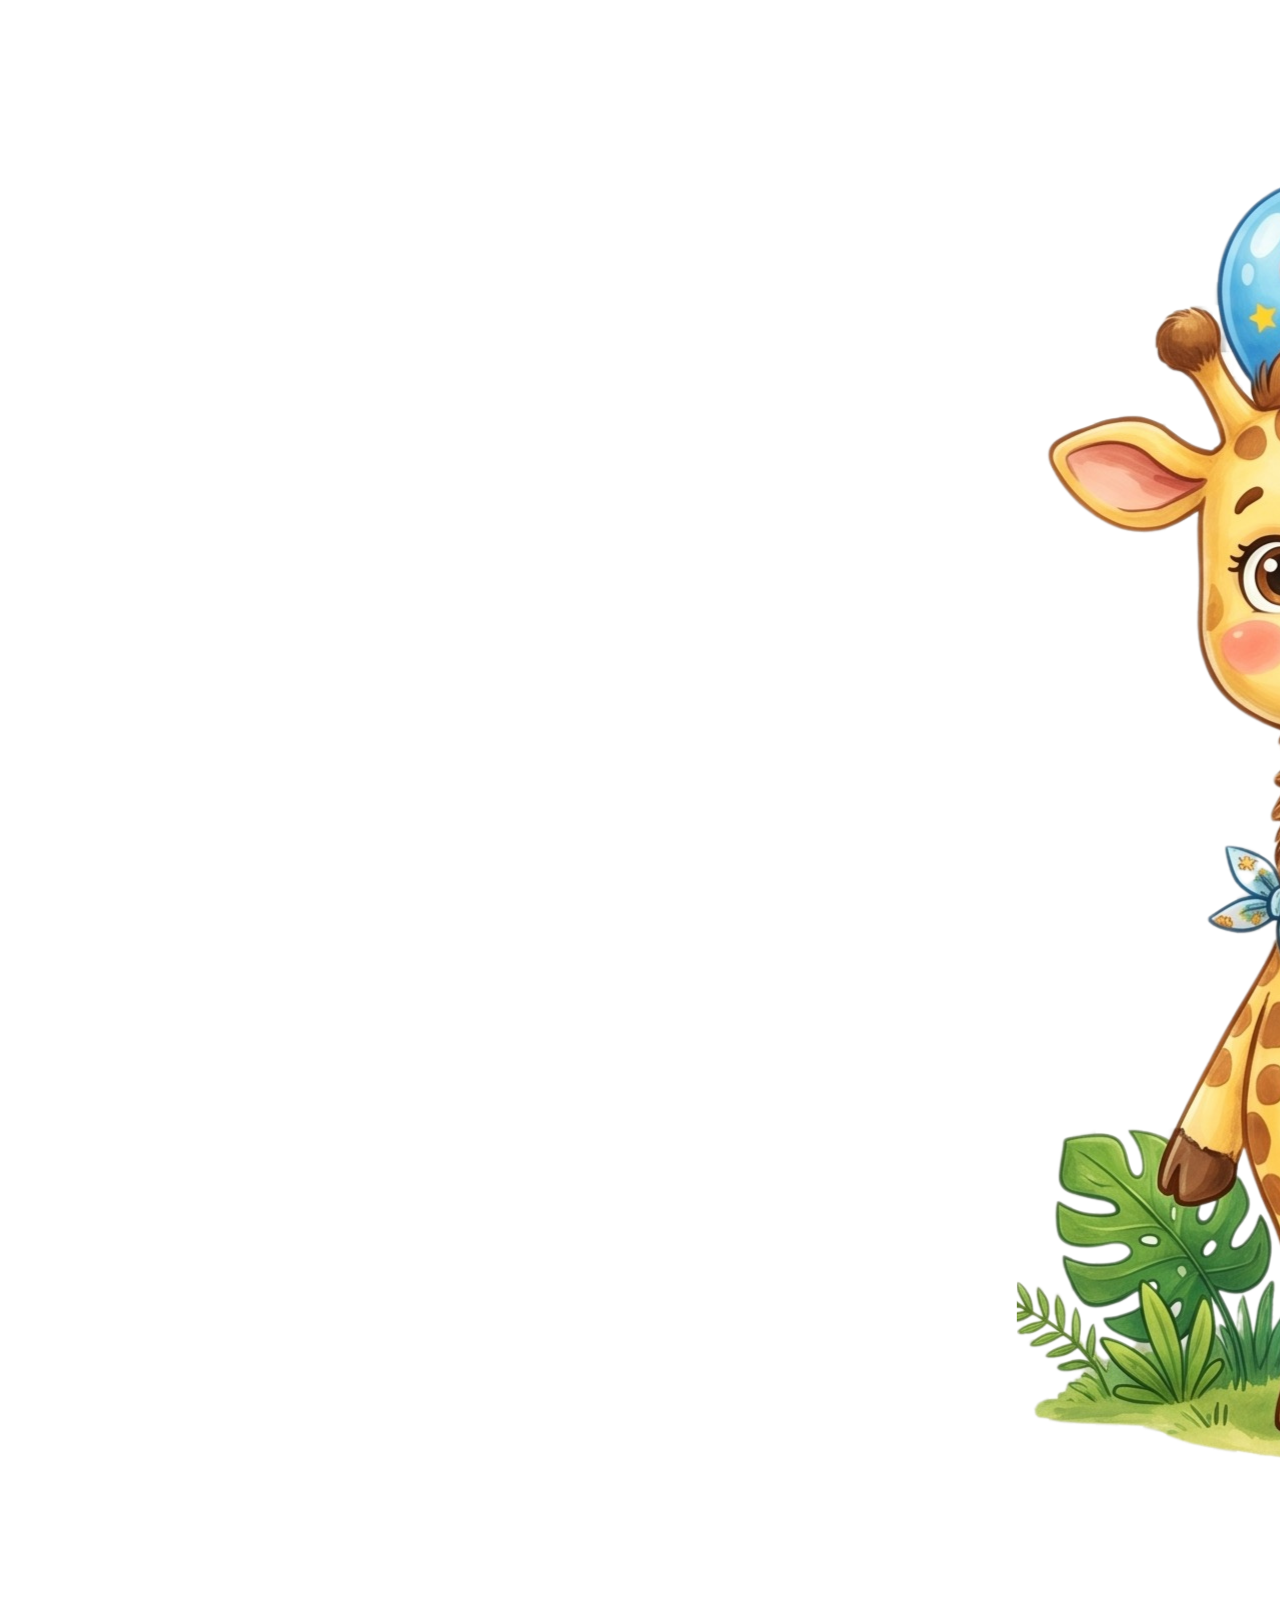
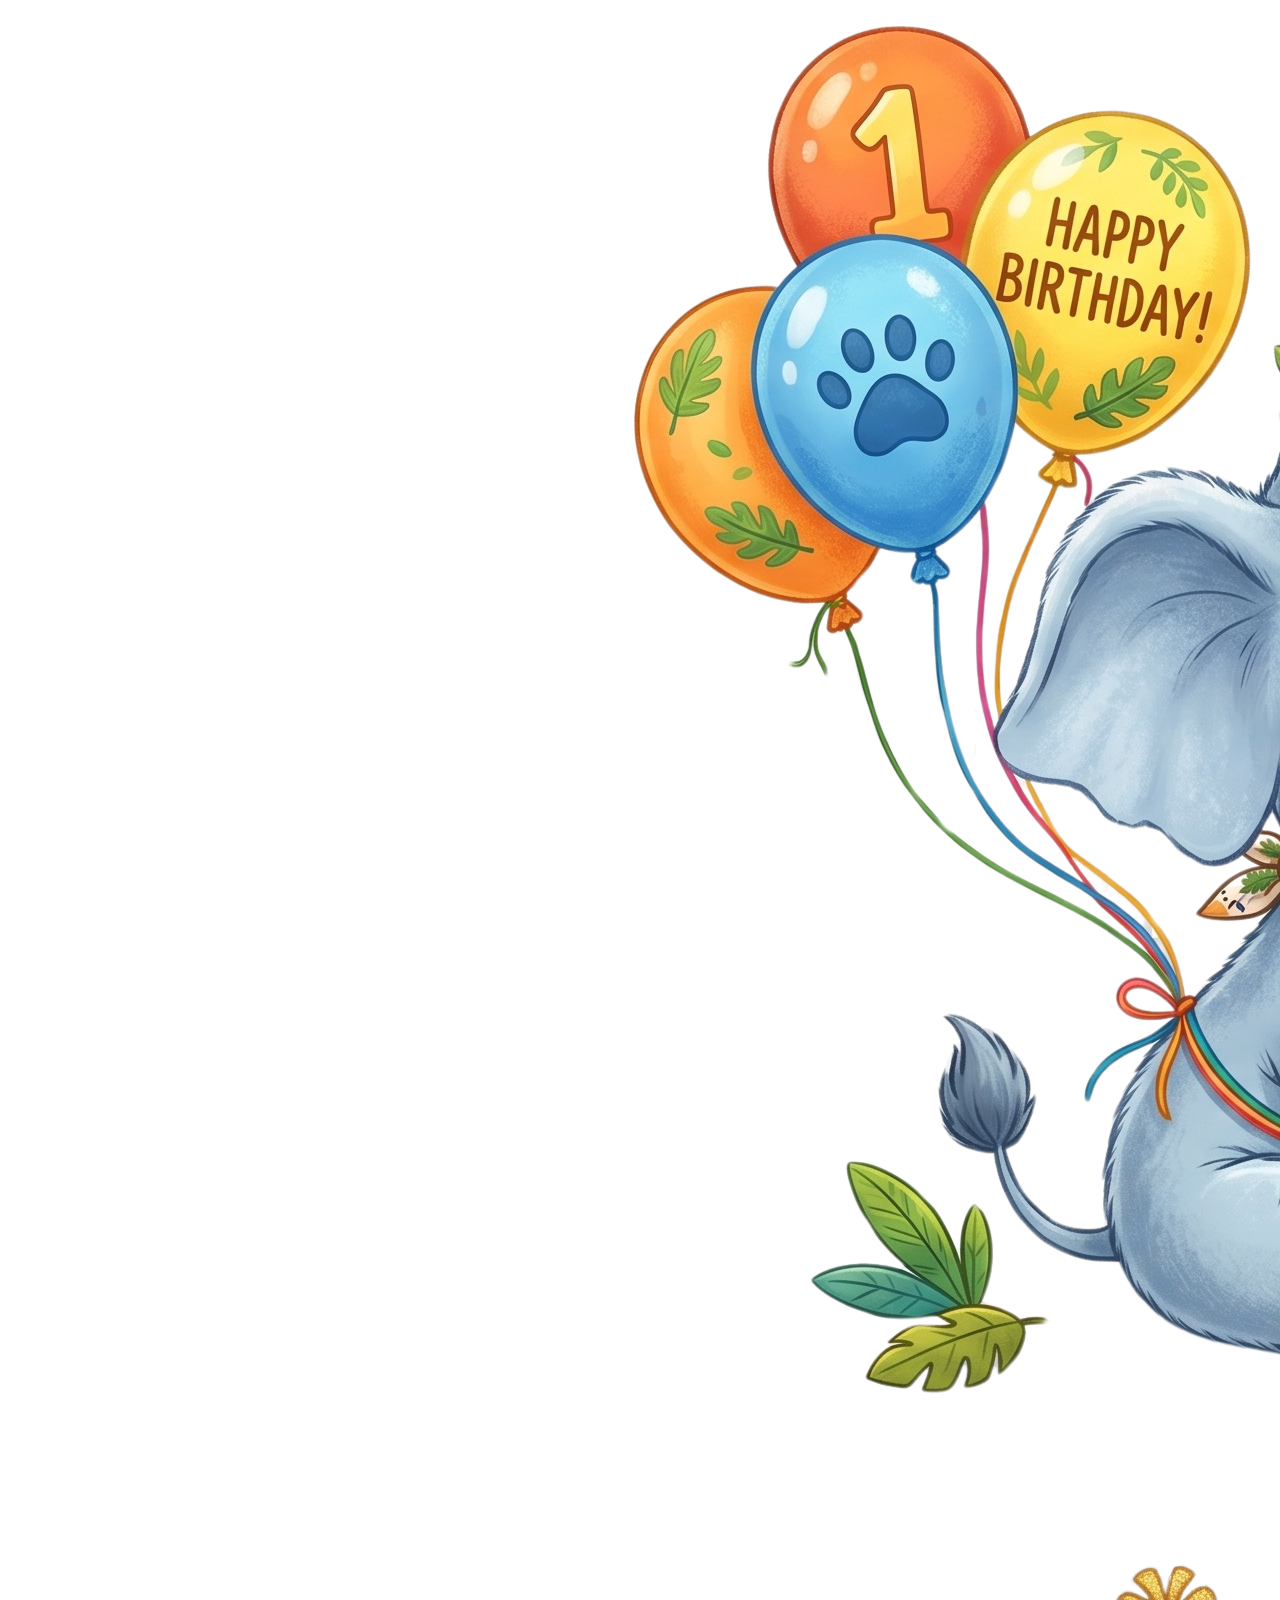
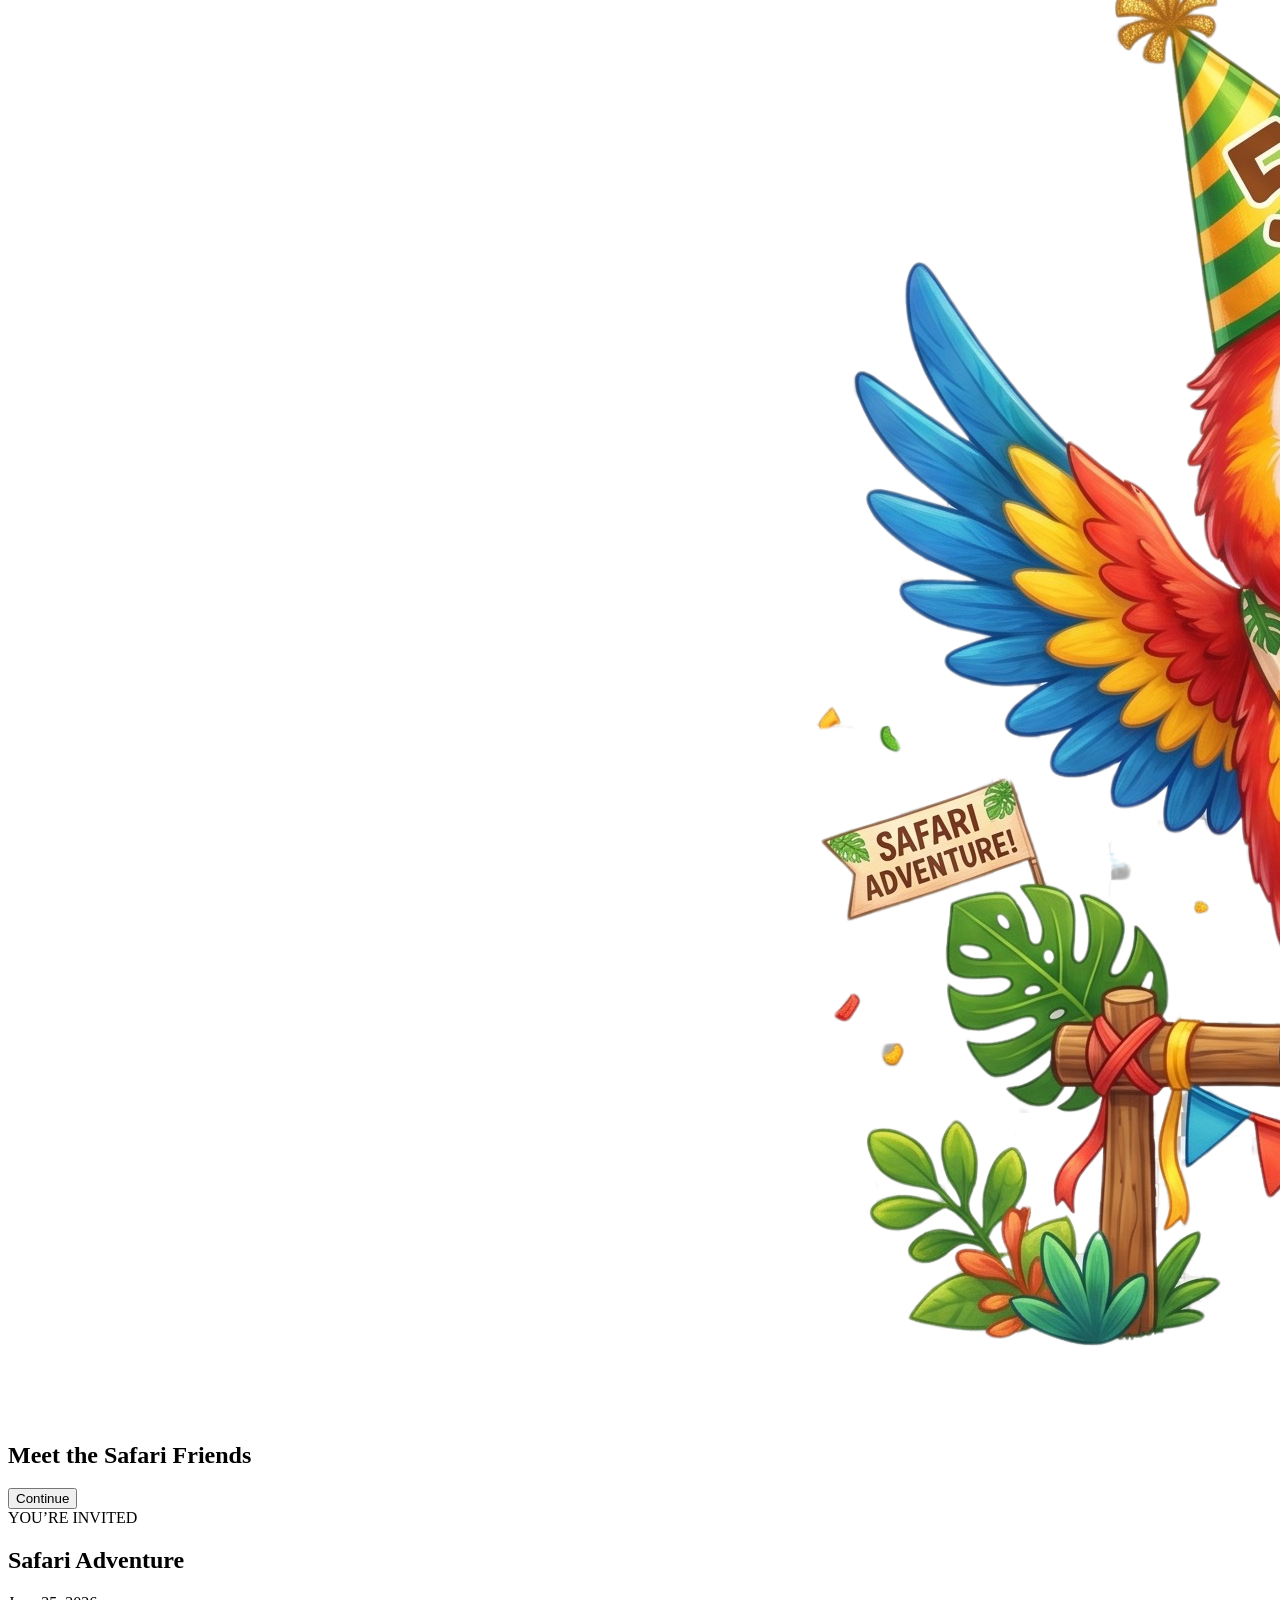
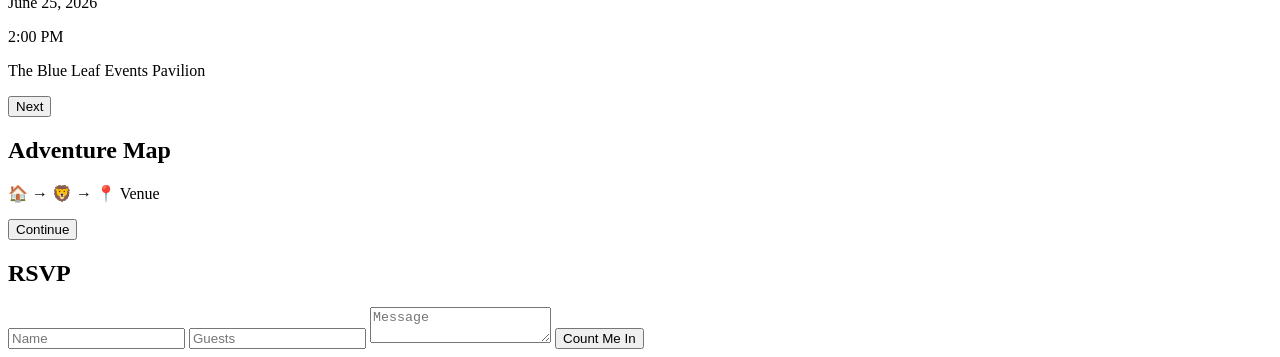
==== commit d4fe24b7: "Update index.html" ====
--- a/index.html
+++ b/index.html
@@ -3,173 +3,111 @@
 <head>
   <meta charset="UTF-8" />
   <meta name="viewport" content="width=device-width, initial-scale=1.0"/>
-  <title>Em's Simply Invited</title>
 
-  <link href="https://fonts.googleapis.com/css2?family=Playpen+Sans:wght@300;400;600;700&display=swap" rel="stylesheet">
+  <title>Safari Invitation</title>
 
-  <style>
-    :root{
-      --glass: rgba(255,255,255,0.08);
-      --border: rgba(255,255,255,0.15);
-      --gold: #ffd700;
-    }
-
-    *{
-      margin:0;
-      padding:0;
-      box-sizing:border-box;
-    }
-
-    body{
-      font-family:'Playpen Sans', sans-serif;
-      background:black;
-      color:white;
-      overflow-x:hidden;
-    }
-
-    /* =========================
-       BACKGROUND CINEMATIC LAYER
-    ========================== */
-
-    .bg{
-      position:fixed;
-      inset:0;
-      background:url("/assets/mybirthday.png") center/cover no-repeat;
-      filter:brightness(0.4) blur(2px);
-      transform:scale(1.1);
-      z-index:-2;
-    }
-
-    .overlay{
-      position:fixed;
-      inset:0;
-      background:radial-gradient(circle, transparent 30%, rgba(0,0,0,0.8));
-      z-index:-1;
-    }
-
-    /* =========================
-       MAIN CONTAINER
-    ========================== */
-
-    .container{
-      min-height:100vh;
-      display:flex;
-      flex-direction:column;
-      align-items:center;
-      justify-content:center;
-      text-align:center;
-      padding:40px 20px;
-    }
-
-    h1{
-      font-size:2.5rem;
-      margin-bottom:10px;
-    }
-
-    p{
-      opacity:0.7;
-      margin-bottom:40px;
-    }
-
-    /* =========================
-       INVITE CARDS
-    ========================== */
-
-    .grid{
-      display:grid;
-      grid-template-columns:repeat(auto-fit, minmax(240px, 1fr));
-      gap:20px;
-      width:100%;
-      max-width:900px;
-    }
-
-    .card{
-      background:var(--glass);
-      border:1px solid var(--border);
-      border-radius:16px;
-      padding:25px;
-      text-decoration:none;
-      color:white;
-      transition:0.4s ease;
-      backdrop-filter: blur(10px);
-      position:relative;
-      overflow:hidden;
-    }
-
-    .card:hover{
-      transform:translateY(-8px) scale(1.02);
-      border-color:var(--gold);
-      box-shadow:0 10px 40px rgba(0,0,0,0.5);
-    }
-
-    .card h2{
-      font-size:1.4rem;
-      margin-bottom:10px;
-    }
-
-    .card p{
-      font-size:0.9rem;
-      opacity:0.8;
-      margin-bottom:0;
-    }
-
-    /* glow accent */
-    .card::after{
-      content:"";
-      position:absolute;
-      inset:-50%;
-      background:radial-gradient(circle, rgba(255,215,0,0.12), transparent 60%);
-      transform:rotate(25deg);
-      opacity:0;
-      transition:0.4s;
-    }
-
-    .card:hover::after{
-      opacity:1;
-    }
-
-    /* =========================
-       FOOTER TAG
-    ========================== */
-
-    .tag{
-      margin-top:40px;
-      font-size:0.8rem;
-      opacity:0.5;
-    }
-
-  </style>
+  <link rel="stylesheet" href="style.css">
 </head>
 
-<body>
+<body class="safari">
 
-  <div class="bg"></div>
-  <div class="overlay"></div>
+  <!-- BACKGROUND -->
+  <div class="safari-bg"></div>
+  <div class="safari-overlay"></div>
 
-  <div class="container">
+  <!-- APP WRAPPER -->
+  <div class="safari-app">
 
-    <h1>Em's Simply Invited</h1>
-    <p>Choose a magical invitation experience</p>
+    <!-- SCENE 1 -->
+    <section class="scene active" id="scene1">
+      <h1 class="title">A Wild Adventure Awaits...</h1>
+    </section>
 
-    <div class="grid">
+    <!-- SCENE 2 -->
+    <section class="scene" id="scene2">
 
-      <a class="card" href="/safari/">
-        <h2>🐘 Safari Adventure</h2>
-        <p>A cinematic jungle birthday experience with animals, map, and story-driven screens.</p>
-      </a>
+      <img class="baby" src="/assets/boy.png" />
 
-      <a class="card" href="/princess/">
-        <h2>👑 Princess Adventure</h2>
-        <p>A Mario-inspired level-up party invitation with game-style progression and animation.</p>
-      </a>
+      <h2 class="text">
+        Our Little Explorer<br>is Turning ONE!
+      </h2>
 
-    </div>
+      <button class="btn" onclick="next()">
+        Join The Adventure
+      </button>
 
-    <div class="tag">
-      Handcrafted cinematic invitations ✨
-    </div>
+    </section>
+
+    <!-- SCENE 2 ANIMALS (SAFE GRID) -->
+    <section class="scene" id="scene2b">
+
+      <img class="animal monkey" src="/assets/monkey.png">
+      <img class="animal lion" src="/assets/lion.png">
+      <img class="animal giraffe" src="/assets/giraffe.png">
+      <img class="animal elephant" src="/assets/elephant.png">
+      <img class="animal parrot" src="/assets/parrot.png">
+
+      <h2 class="text">Meet the Safari Friends</h2>
+
+      <button class="btn" onclick="next()">
+        Continue
+      </button>
+
+    </section>
+
+    <!-- SCENE 3 -->
+    <section class="scene" id="scene3">
+
+      <div class="journal" id="journal"></div>
+
+      <div id="inviteText" class="invite hidden">
+        YOU’RE INVITED
+      </div>
+
+    </section>
+
+    <!-- SCENE 4 -->
+    <section class="scene" id="scene4">
+
+      <h2 class="text">Safari Adventure</h2>
+
+      <p>June 25, 2026</p>
+      <p>2:00 PM</p>
+      <p>The Blue Leaf Events Pavilion</p>
+
+      <button class="btn" onclick="next()">Next</button>
+
+    </section>
+
+    <!-- SCENE 5 -->
+    <section class="scene" id="scene5">
+
+      <h2 class="text">Adventure Map</h2>
+
+      <p>🏠 → 🦁 → 📍 Venue</p>
+
+      <button class="btn" onclick="next()">Continue</button>
+
+    </section>
+
+    <!-- SCENE 6 -->
+    <section class="scene" id="scene6">
+
+      <h2 class="text">RSVP</h2>
+
+      <input placeholder="Name" />
+      <input placeholder="Guests" />
+      <textarea placeholder="Message"></textarea>
+
+      <button class="btn" onclick="submitRSVP()">
+        Count Me In
+      </button>
+
+    </section>
 
   </div>
 
+  <script src="script.js"></script>
+
 </body>
 </html>
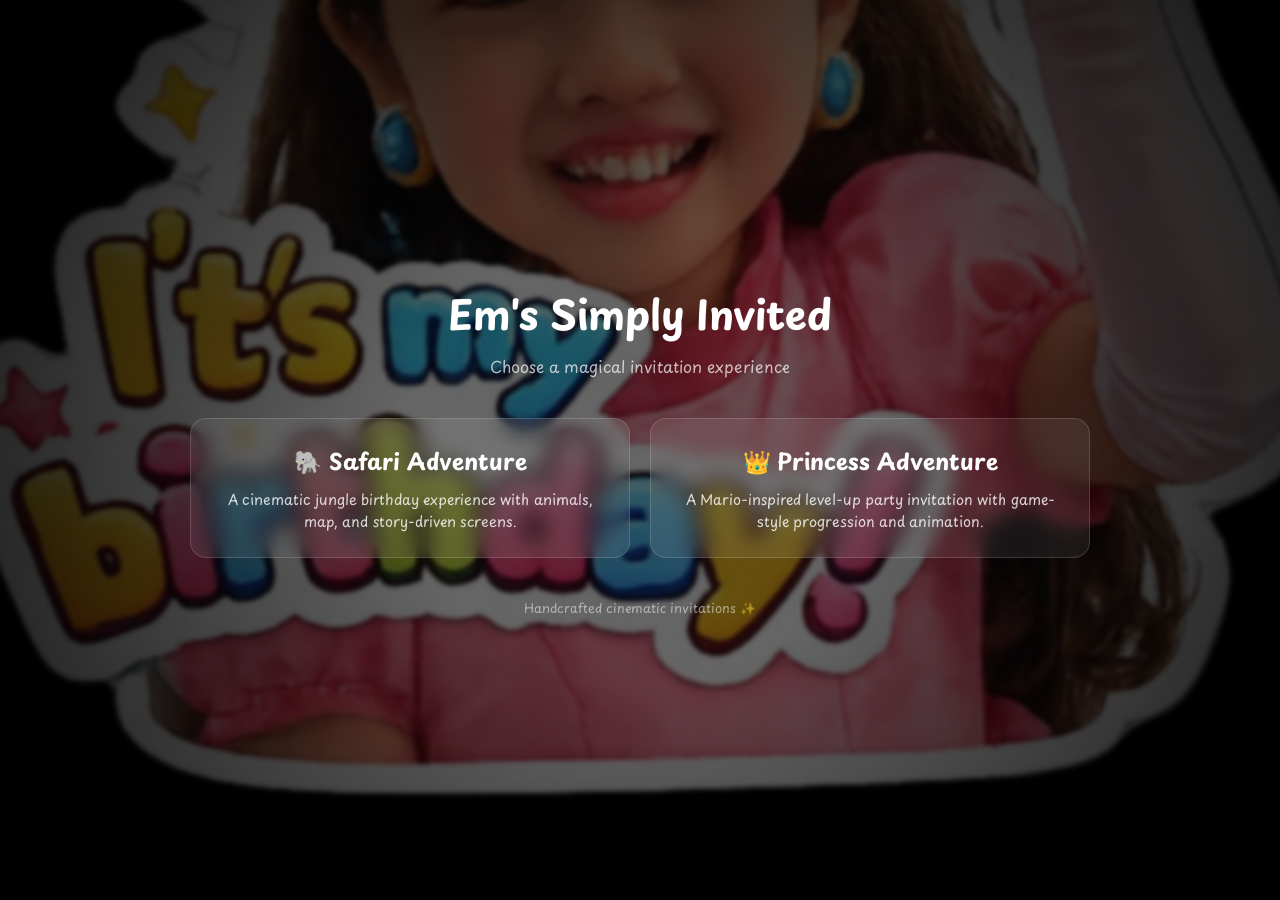
==== commit ebf90c1a: "Update index.html" ====
--- a/index.html
+++ b/index.html
@@ -3,111 +3,173 @@
 <head>
   <meta charset="UTF-8" />
   <meta name="viewport" content="width=device-width, initial-scale=1.0"/>
+  <title>Em's Simply Invited</title>
 
-  <title>Safari Invitation</title>
+  <link href="https://fonts.googleapis.com/css2?family=Playpen+Sans:wght@300;400;600;700&display=swap" rel="stylesheet">
 
-  <link rel="stylesheet" href="style.css">
+  <style>
+    :root{
+      --glass: rgba(255,255,255,0.08);
+      --border: rgba(255,255,255,0.15);
+      --gold: #ffd700;
+    }
+
+    *{
+      margin:0;
+      padding:0;
+      box-sizing:border-box;
+    }
+
+    body{
+      font-family:'Playpen Sans', sans-serif;
+      background:black;
+      color:white;
+      overflow-x:hidden;
+    }
+
+    /* =========================
+       BACKGROUND CINEMATIC LAYER
+    ========================== */
+
+    .bg{
+      position:fixed;
+      inset:0;
+      background:url("/assets/mybirthday.png") center/cover no-repeat;
+      filter:brightness(0.4) blur(2px);
+      transform:scale(1.1);
+      z-index:-2;
+    }
+
+    .overlay{
+      position:fixed;
+      inset:0;
+      background:radial-gradient(circle, transparent 30%, rgba(0,0,0,0.8));
+      z-index:-1;
+    }
+
+    /* =========================
+       MAIN CONTAINER
+    ========================== */
+
+    .container{
+      min-height:100vh;
+      display:flex;
+      flex-direction:column;
+      align-items:center;
+      justify-content:center;
+      text-align:center;
+      padding:40px 20px;
+    }
+
+    h1{
+      font-size:2.5rem;
+      margin-bottom:10px;
+    }
+
+    p{
+      opacity:0.7;
+      margin-bottom:40px;
+    }
+
+    /* =========================
+       INVITE CARDS
+    ========================== */
+
+    .grid{
+      display:grid;
+      grid-template-columns:repeat(auto-fit, minmax(240px, 1fr));
+      gap:20px;
+      width:100%;
+      max-width:900px;
+    }
+
+    .card{
+      background:var(--glass);
+      border:1px solid var(--border);
+      border-radius:16px;
+      padding:25px;
+      text-decoration:none;
+      color:white;
+      transition:0.4s ease;
+      backdrop-filter: blur(10px);
+      position:relative;
+      overflow:hidden;
+    }
+
+    .card:hover{
+      transform:translateY(-8px) scale(1.02);
+      border-color:var(--gold);
+      box-shadow:0 10px 40px rgba(0,0,0,0.5);
+    }
+
+    .card h2{
+      font-size:1.4rem;
+      margin-bottom:10px;
+    }
+
+    .card p{
+      font-size:0.9rem;
+      opacity:0.8;
+      margin-bottom:0;
+    }
+
+    /* glow accent */
+    .card::after{
+      content:"";
+      position:absolute;
+      inset:-50%;
+      background:radial-gradient(circle, rgba(255,215,0,0.12), transparent 60%);
+      transform:rotate(25deg);
+      opacity:0;
+      transition:0.4s;
+    }
+
+    .card:hover::after{
+      opacity:1;
+    }
+
+    /* =========================
+       FOOTER TAG
+    ========================== */
+
+    .tag{
+      margin-top:40px;
+      font-size:0.8rem;
+      opacity:0.5;
+    }
+
+  </style>
 </head>
 
-<body class="safari">
+<body>
 
-  <!-- BACKGROUND -->
-  <div class="safari-bg"></div>
-  <div class="safari-overlay"></div>
+  <div class="bg"></div>
+  <div class="overlay"></div>
 
-  <!-- APP WRAPPER -->
-  <div class="safari-app">
+  <div class="container">
 
-    <!-- SCENE 1 -->
-    <section class="scene active" id="scene1">
-      <h1 class="title">A Wild Adventure Awaits...</h1>
-    </section>
+    <h1>Em's Simply Invited</h1>
+    <p>Choose a magical invitation experience</p>
 
-    <!-- SCENE 2 -->
-    <section class="scene" id="scene2">
+    <div class="grid">
 
-      <img class="baby" src="/assets/boy.png" />
+      <a class="card" href="/safari/">
+        <h2>🐘 Safari Adventure</h2>
+        <p>A cinematic jungle birthday experience with animals, map, and story-driven screens.</p>
+      </a>
 
-      <h2 class="text">
-        Our Little Explorer<br>is Turning ONE!
-      </h2>
+      <a class="card" href="/princess/">
+        <h2>👑 Princess Adventure</h2>
+        <p>A Mario-inspired level-up party invitation with game-style progression and animation.</p>
+      </a>
 
-      <button class="btn" onclick="next()">
-        Join The Adventure
-      </button>
+    </div>
 
-    </section>
-
-    <!-- SCENE 2 ANIMALS (SAFE GRID) -->
-    <section class="scene" id="scene2b">
-
-      <img class="animal monkey" src="/assets/monkey.png">
-      <img class="animal lion" src="/assets/lion.png">
-      <img class="animal giraffe" src="/assets/giraffe.png">
-      <img class="animal elephant" src="/assets/elephant.png">
-      <img class="animal parrot" src="/assets/parrot.png">
-
-      <h2 class="text">Meet the Safari Friends</h2>
-
-      <button class="btn" onclick="next()">
-        Continue
-      </button>
-
-    </section>
-
-    <!-- SCENE 3 -->
-    <section class="scene" id="scene3">
-
-      <div class="journal" id="journal"></div>
-
-      <div id="inviteText" class="invite hidden">
-        YOU’RE INVITED
-      </div>
-
-    </section>
-
-    <!-- SCENE 4 -->
-    <section class="scene" id="scene4">
-
-      <h2 class="text">Safari Adventure</h2>
-
-      <p>June 25, 2026</p>
-      <p>2:00 PM</p>
-      <p>The Blue Leaf Events Pavilion</p>
-
-      <button class="btn" onclick="next()">Next</button>
-
-    </section>
-
-    <!-- SCENE 5 -->
-    <section class="scene" id="scene5">
-
-      <h2 class="text">Adventure Map</h2>
-
-      <p>🏠 → 🦁 → 📍 Venue</p>
-
-      <button class="btn" onclick="next()">Continue</button>
-
-    </section>
-
-    <!-- SCENE 6 -->
-    <section class="scene" id="scene6">
-
-      <h2 class="text">RSVP</h2>
-
-      <input placeholder="Name" />
-      <input placeholder="Guests" />
-      <textarea placeholder="Message"></textarea>
-
-      <button class="btn" onclick="submitRSVP()">
-        Count Me In
-      </button>
-
-    </section>
+    <div class="tag">
+      Handcrafted cinematic invitations ✨
+    </div>
 
   </div>
 
-  <script src="script.js"></script>
-
 </body>
 </html>
